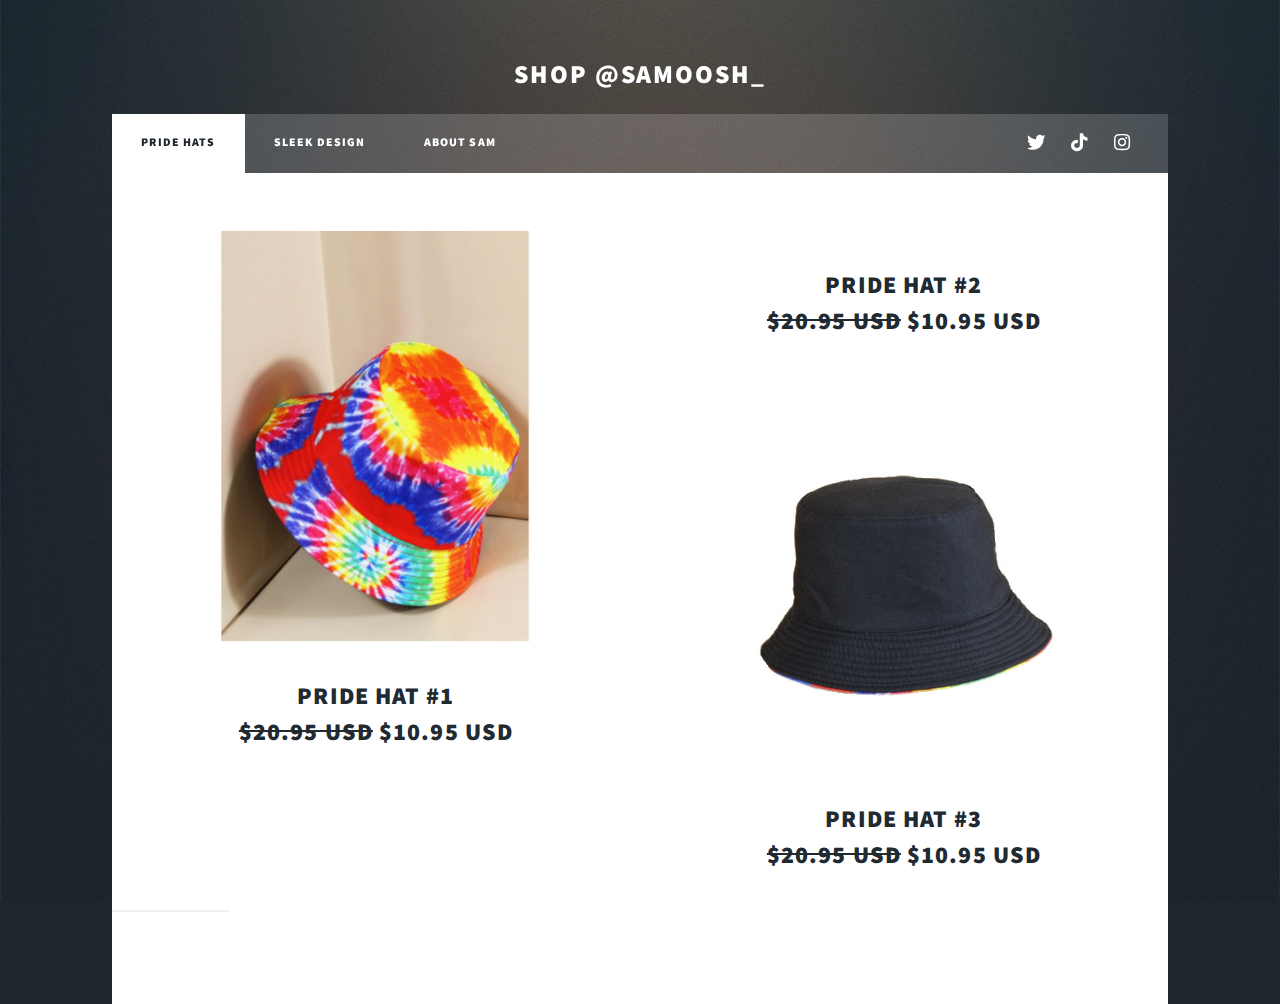
==== index.html @ ac6cae2a "Moved FIles" ====
<!DOCTYPE HTML>
<!--
	Massively by HTML5 UP
	html5up.net | @ajlkn
	Free for personal and commercial use under the CCA 3.0 license (html5up.net/license)
-->
<html>
	<head>
		<title>SHOPSAM</title>
		<meta charset="utf-8" />
		<meta name="viewport" content="width=device-width, initial-scale=1, user-scalable=no" />
		<link rel="stylesheet" href="assets/css/main.css" />
		<noscript><link rel="stylesheet" href="assets/css/noscript.css" /></noscript>
	</head>
	<body class="is-preload">

		<!-- Wrapper -->
			<div id="wrapper" class="fade-in">

				<!-- Intro -->
					<div id="intro">
					
						<h2>SHOP @SAMOOSH_</h2>


					</div>



				<!-- Nav -->
					<nav id="nav">
						<ul class="links">
							<li class="active"><a href="index.html">PRIDE HATS</a></li>
							<li><a href="generic.html">SLEEK DESIGN</a></li>
							<li><a href="elements.html">ABOUT SAM</a></li>
						</ul>
						<ul class="icons">
							<li><a href="https://twitter.com/thedeadfeminist" class="icon brands fa-twitter"><span class="label">Twitter</span></a></li>
							<li><a href="https://www.tiktok.com/@samoosh_" class="icon brands fa-tiktok"><span class="label">Tiktok</span></a></li>
							<li><a href="https://www.instagram.com/samtikk__/" class="icon brands fa-instagram"><span class="label">Instagram</span></a></li>
						</ul>

					</nav>
					
				<!-- Main -->
					<div id="main">

						<!-- Featured Hat -->
							<!--<article class="post featured">
								<header class="major">
									<h2><a href="#">PRIDE HAT #1<br /></a></h2>
									<p>You are a disapointment to your parents! Come and be one with me!</p>
								</header>
								<a href="#" class="image main"><img src="images/Buckethat.png" alt="" /></a>
								<ul class="actions special">
									<li><a href="#" class="button">Buy now faggot!</a></li>
								</ul>
							</article> -->
															<!--<a href="payment.html"><img src="images/32x32.png" style="aligns: center" alt="" /></a>-->

						<!-- Hats -->
							<section class="posts">

								<article>


									<a href="payment.html" class="image fit"><img src="images/GayHat.jpg" alt="" /></a>
									<h4><a href="#"><font size="+2">PRIDE HAT #1</a><font><br><strike>$20.95 USD</strike><font size="+2">  $10.95 USD</font></h4>
									<!--<ul class="actions special">
										<li><a href="#" class="button">Buy now faggot!</a></li>
									</ul>-->
								</article>
								<article>
								<a href="#" class="image fit"><img src="images/Buckethat.png" alt=""/></a>
									<h4><a href="#"><font size="+2">PRIDE HAT #2</a><font> <br><strike>$20.95 USD</strike><font size="+2">  $10.95 USD</font></h4>
									<!--<header>
										<h2><a href="#">PRIDE HAT #2<br /></a></h2>
									</header>
									<a href="#" class="image fit"><img src="images/GayHat.jpg" alt="" /></a>
									<ul class="actions special">
										<li><a href="#" class="button">Buy now faggot!</a></li>
									</ul>-->
								

								</article>
								<article>
								<a href="#" class="image fit"><img src="images/BasicAssBucketHat.jpg" alt="" /></a>
									<h4><a href="#"><font size="+2">PRIDE HAT #3</a><font> <br><strike>$20.95 USD</strike><font size="+2">  $10.95 USD</font></h4>
									<!--<header>
										<h2><a href="#">PRIDE HAT #3<br /></a></h2>
									</header>
									<a href="#" class="image fit"><img src="images/BasicAssBucketHat.jpg" alt="" /></a>
									<ul class="actions special">
										<li><a href="#" class="button">Buy now faggot!</a></li>
									</ul>-->
								</article>
							</section>
					</div>
			</div>

		<!-- Scripts -->
			<script src="assets/js/jquery.min.js"></script>
			<script src="assets/js/jquery.scrollex.min.js"></script>
			<script src="assets/js/jquery.scrolly.min.js"></script>
			<script src="assets/js/browser.min.js"></script>
			<script src="assets/js/breakpoints.min.js"></script>
			<script src="assets/js/util.js"></script>
			<script src="assets/js/main.js"></script>

	</body>
</html>
---- assets/css/main.css ----
@import url(fontawesome-all.min.css);
@import url("https://fonts.googleapis.com/css?family=Merriweather:300,700,300italic,700italic|Source+Sans+Pro:900");

/*
	Massively by HTML5 UP
	html5up.net | @ajlkn
	Free for personal and commercial use under the CCA 3.0 license (html5up.net/license)
*/

html, body, div, span, applet, object,
iframe, h1, h2, h3, h4, h5, h6, p, blockquote,
pre, a, abbr, acronym, address, big, cite,
code, del, dfn, em, img, ins, kbd, q, s, samp,
small, strike, strong, sub, sup, tt, var, b,
u, i, center, dl, dt, dd, ol, ul, li, fieldset,
form, label, legend, table, caption, tbody,
tfoot, thead, tr, th, td, article, aside,
canvas, details, embed, figure, figcaption,
footer, header, hgroup, menu, nav, output, ruby,
section, summary, time, mark, audio, video {
	margin: 0;
	padding: 0;
	border: 0;
	font-size: 100%;
	font: inherit;
	vertical-align: baseline;}

article, aside, details, figcaption, figure,
footer, header, hgroup, menu, nav, section {
	display: block;}

body {
	line-height: 1;
}

ol, ul {
	list-style: none;
}

blockquote, q {
	quotes: none;
}

	blockquote:before, blockquote:after, q:before, q:after {
		content: '';
		content: none;
	}

table {
	border-collapse: collapse;
	border-spacing: 0;
}

body {
	-webkit-text-size-adjust: none;
}

mark {
	background-color: transparent;
	color: inherit;
}

input::-moz-focus-inner {
	border: 0;
	padding: 0;
}

input, select, textarea {
	-moz-appearance: none;
	-webkit-appearance: none;
	-ms-appearance: none;
	appearance: none;
}

/* Basic */

	@-ms-viewport {
		width: device-width;
	}

	body {
		-ms-overflow-style: scrollbar;
	}

	@media screen and (max-width: 480px) {

		html, body {
			min-width: 320px;
		}

	}

	html {
		box-sizing: border-box;
	}

	*, *:before, *:after {
		box-sizing: inherit;
	}

	body {
		background-color: #1e252d;
	}

		body.is-preload *, body.is-preload *:before, body.is-preload *:after {
			-moz-animation: none !important;
			-webkit-animation: none !important;
			-ms-animation: none !important;
			animation: none !important;
			-moz-transition: none !important;
			-webkit-transition: none !important;
			-ms-transition: none !important;
			transition: none !important;
		}

/* Type */

	html {
		font-size: 16pt;
	}

		@media screen and (max-width: 1680px) {

			html {
				font-size: 12pt;
			}

		}

		@media screen and (max-width: 1280px) {

			html {
				font-size: 11pt;
			}

		}

		@media screen and (max-width: 360px) {

			html {
				font-size: 10pt;
			}

		}

	body {
		color: #212931;
	}

	body, input, select, textarea {
		font-family: "Merriweather", Georgia, serif;
		font-weight: 300;
		font-size: 1rem;
		line-height: 2.375;
	}

	a {
		-moz-transition: color 0.2s ease-in-out, background-color 0.2s ease-in-out, border-color 0.2s ease-in-out, box-shadow 0.2s ease-in-out;
		-webkit-transition: color 0.2s ease-in-out, background-color 0.2s ease-in-out, border-color 0.2s ease-in-out, box-shadow 0.2s ease-in-out;
		-ms-transition: color 0.2s ease-in-out, background-color 0.2s ease-in-out, border-color 0.2s ease-in-out, box-shadow 0.2s ease-in-out;
		transition: color 0.2s ease-in-out, background-color 0.2s ease-in-out, border-color 0.2s ease-in-out, box-shadow 0.2s ease-in-out;
		border-bottom: dotted 1px;
		text-decoration: none;
	}

		a:hover {
			border-bottom-color: transparent;
		}

	strong, b {
		font-weight: 600;
	}

	em, i {
		font-style: italic;
	}

	p {
		text-align: justify;
		margin: 0 0 2rem 0;
	}

	h1, h2, h3, h4, h5, h6 {
		font-family: "Source Sans Pro", Helvetica, sans-serif;
		font-weight: 900;
		line-height: 1.5;
		letter-spacing: 0.075em;
		text-transform: uppercase;
		margin: 0 0 1rem 0;
	}

		h1 a, h2 a, h3 a, h4 a, h5 a, h6 a {
			border-bottom: 0;
			color: inherit;
			text-decoration: none;
		}

	h1 {
		font-size: 4rem;
		line-height: 1.1;
		margin: 0 0 2rem 0;
	}

	h2 {
		font-size: 1.75rem;
		line-height: 1.3;
		margin: 0 0 1.5rem 0;
	}

	h3 {
		font-size: 1.25rem;
		margin: 0 0 1.5rem 0;
	}

	h4 {
		font-size: 1rem;
	}

	h5 {
		font-size: 0.9rem;
	}

	h6 {
		font-size: 0.8rem;
	}

	sub {
		font-size: 0.8rem;
		position: relative;
		top: 0.5rem;
	}

	sup {
		font-size: 0.8rem;
		position: relative;
		top: -0.5rem;
	}

	blockquote {
		border-left: solid 4px;
		font-style: italic;
		margin: 0 0 2rem 0;
		padding: 0.5rem 0 0.5rem 2rem;
	}

	code {
		border: solid 2px;
		font-family: "Courier New", monospace;
		font-size: 0.9rem;
		margin: 0 0.25rem;
		padding: 0.25rem 0.65rem;
	}

	pre {
		-webkit-overflow-scrolling: touch;
		font-family: "Courier New", monospace;
		font-size: 0.9rem;
		margin: 0 0 2rem 0;
	}

		pre code {
			display: block;
			line-height: 1.75;
			padding: 1rem 1.5rem;
			overflow-x: auto;
		}

	hr {
		border: 0;
		border-bottom: solid 2px;
		margin: 3rem 0;
	}

		hr.major {
			margin: 5rem 0;
		}

	.align-left {
		text-align: left;
	}

	.align-center {
		text-align: center;
	}

	.align-right {
		text-align: right;
	}

	input, select, textarea {
		color: #212931;
	}

	a {
		color: #212931;
		border-bottom-color: rgba(33, 41, 49, 0.5);
	}

		a:hover {
			border-bottom-color: transparent;
			color: #18bfef !important;
		}

	strong, b {
		color: #212931;
	}

	h1, h2, h3, h4, h5, h6 {
		color: #212931;
	}

	blockquote {
		border-left-color: #eeeeee;
	}

	code {
		background: rgba(220, 220, 220, 0.25);
		border-color: #eeeeee;
	}

	hr {
		border-bottom-color: #eeeeee;
	}

/* Row */

	.row {
		display: flex;
		flex-wrap: wrap;
		box-sizing: border-box;
		align-items: stretch;
	}

		.row > * {
			box-sizing: border-box;
		}

		.row.gtr-uniform > * > :last-child {
			margin-bottom: 0;
		}

		.row.aln-left {
			justify-content: flex-start;
		}

		.row.aln-center {
			justify-content: center;
		}

		.row.aln-right {
			justify-content: flex-end;
		}

		.row.aln-top {
			align-items: flex-start;
		}

		.row.aln-middle {
			align-items: center;
		}

		.row.aln-bottom {
			align-items: flex-end;
		}

		.row > .imp {
			order: -1;
		}

		.row > .col-1 {
			width: 8.33333%;
		}

		.row > .off-1 {
			margin-left: 8.33333%;
		}

		.row > .col-2 {
			width: 16.66667%;
		}

		.row > .off-2 {
			margin-left: 16.66667%;
		}

		.row > .col-3 {
			width: 25%;
		}

		.row > .off-3 {
			margin-left: 25%;
		}

		.row > .col-4 {
			width: 33.33333%;
		}

		.row > .off-4 {
			margin-left: 33.33333%;
		}

		.row > .col-5 {
			width: 41.66667%;
		}

		.row > .off-5 {
			margin-left: 41.66667%;
		}

		.row > .col-6 {
			width: 50%;
		}

		.row > .off-6 {
			margin-left: 50%;
		}

		.row > .col-7 {
			width: 58.33333%;
		}

		.row > .off-7 {
			margin-left: 58.33333%;
		}

		.row > .col-8 {
			width: 66.66667%;
		}

		.row > .off-8 {
			margin-left: 66.66667%;
		}

		.row > .col-9 {
			width: 75%;
		}

		.row > .off-9 {
			margin-left: 75%;
		}

		.row > .col-10 {
			width: 83.33333%;
		}

		.row > .off-10 {
			margin-left: 83.33333%;
		}

		.row > .col-11 {
			width: 91.66667%;
		}

		.row > .off-11 {
			margin-left: 91.66667%;
		}

		.row > .col-12 {
			width: 100%;
		}

		.row > .off-12 {
			margin-left: 100%;
		}

		.row.gtr-0 {
			margin-top: 0;
			margin-left: 0rem;
		}

			.row.gtr-0 > * {
				padding: 0 0 0 0rem;
			}

			.row.gtr-0.gtr-uniform {
				margin-top: 0rem;
			}

				.row.gtr-0.gtr-uniform > * {
					padding-top: 0rem;
				}

		.row.gtr-25 {
			margin-top: 0;
			margin-left: -0.375rem;
		}

			.row.gtr-25 > * {
				padding: 0 0 0 0.375rem;
			}

			.row.gtr-25.gtr-uniform {
				margin-top: -0.375rem;
			}

				.row.gtr-25.gtr-uniform > * {
					padding-top: 0.375rem;
				}

		.row.gtr-50 {
			margin-top: 0;
			margin-left: -0.75rem;
		}

			.row.gtr-50 > * {
				padding: 0 0 0 0.75rem;
			}

			.row.gtr-50.gtr-uniform {
				margin-top: -0.75rem;
			}

				.row.gtr-50.gtr-uniform > * {
					padding-top: 0.75rem;
				}

		.row {
			margin-top: 0;
			margin-left: -1.5rem;
		}

			.row > * {
				padding: 0 0 0 1.5rem;
			}

			.row.gtr-uniform {
				margin-top: -1.5rem;
			}

				.row.gtr-uniform > * {
					padding-top: 1.5rem;
				}

		.row.gtr-150 {
			margin-top: 0;
			margin-left: -2.25rem;
		}

			.row.gtr-150 > * {
				padding: 0 0 0 2.25rem;
			}

			.row.gtr-150.gtr-uniform {
				margin-top: -2.25rem;
			}

				.row.gtr-150.gtr-uniform > * {
					padding-top: 2.25rem;
				}

		.row.gtr-200 {
			margin-top: 0;
			margin-left: -3rem;
		}

			.row.gtr-200 > * {
				padding: 0 0 0 3rem;
			}

			.row.gtr-200.gtr-uniform {
				margin-top: -3rem;
			}

				.row.gtr-200.gtr-uniform > * {
					padding-top: 3rem;
				}

		@media screen and (max-width: 1680px) {

			.row {
				display: flex;
				flex-wrap: wrap;
				box-sizing: border-box;
				align-items: stretch;
			}

				.row > * {
					box-sizing: border-box;
				}

				.row.gtr-uniform > * > :last-child {
					margin-bottom: 0;
				}

				.row.aln-left {
					justify-content: flex-start;
				}

				.row.aln-center {
					justify-content: center;
				}

				.row.aln-right {
					justify-content: flex-end;
				}

				.row.aln-top {
					align-items: flex-start;
				}

				.row.aln-middle {
					align-items: center;
				}

				.row.aln-bottom {
					align-items: flex-end;
				}

				.row > .imp-xlarge {
					order: -1;
				}

				.row > .col-1-xlarge {
					width: 8.33333%;
				}

				.row > .off-1-xlarge {
					margin-left: 8.33333%;
				}

				.row > .col-2-xlarge {
					width: 16.66667%;
				}

				.row > .off-2-xlarge {
					margin-left: 16.66667%;
				}

				.row > .col-3-xlarge {
					width: 25%;
				}

				.row > .off-3-xlarge {
					margin-left: 25%;
				}

				.row > .col-4-xlarge {
					width: 33.33333%;
				}

				.row > .off-4-xlarge {
					margin-left: 33.33333%;
				}

				.row > .col-5-xlarge {
					width: 41.66667%;
				}

				.row > .off-5-xlarge {
					margin-left: 41.66667%;
				}

				.row > .col-6-xlarge {
					width: 50%;
				}

				.row > .off-6-xlarge {
					margin-left: 50%;
				}

				.row > .col-7-xlarge {
					width: 58.33333%;
				}

				.row > .off-7-xlarge {
					margin-left: 58.33333%;
				}

				.row > .col-8-xlarge {
					width: 66.66667%;
				}

				.row > .off-8-xlarge {
					margin-left: 66.66667%;
				}

				.row > .col-9-xlarge {
					width: 75%;
				}

				.row > .off-9-xlarge {
					margin-left: 75%;
				}

				.row > .col-10-xlarge {
					width: 83.33333%;
				}

				.row > .off-10-xlarge {
					margin-left: 83.33333%;
				}

				.row > .col-11-xlarge {
					width: 91.66667%;
				}

				.row > .off-11-xlarge {
					margin-left: 91.66667%;
				}

				.row > .col-12-xlarge {
					width: 100%;
				}

				.row > .off-12-xlarge {
					margin-left: 100%;
				}

				.row.gtr-0 {
					margin-top: 0;
					margin-left: 0rem;
				}

					.row.gtr-0 > * {
						padding: 0 0 0 0rem;
					}

					.row.gtr-0.gtr-uniform {
						margin-top: 0rem;
					}

						.row.gtr-0.gtr-uniform > * {
							padding-top: 0rem;
						}

				.row.gtr-25 {
					margin-top: 0;
					margin-left: -0.375rem;
				}

					.row.gtr-25 > * {
						padding: 0 0 0 0.375rem;
					}

					.row.gtr-25.gtr-uniform {
						margin-top: -0.375rem;
					}

						.row.gtr-25.gtr-uniform > * {
							padding-top: 0.375rem;
						}

				.row.gtr-50 {
					margin-top: 0;
					margin-left: -0.75rem;
				}

					.row.gtr-50 > * {
						padding: 0 0 0 0.75rem;
					}

					.row.gtr-50.gtr-uniform {
						margin-top: -0.75rem;
					}

						.row.gtr-50.gtr-uniform > * {
							padding-top: 0.75rem;
						}

				.row {
					margin-top: 0;
					margin-left: -1.5rem;
				}

					.row > * {
						padding: 0 0 0 1.5rem;
					}

					.row.gtr-uniform {
						margin-top: -1.5rem;
					}

						.row.gtr-uniform > * {
							padding-top: 1.5rem;
						}

				.row.gtr-150 {
					margin-top: 0;
					margin-left: -2.25rem;
				}

					.row.gtr-150 > * {
						padding: 0 0 0 2.25rem;
					}

					.row.gtr-150.gtr-uniform {
						margin-top: -2.25rem;
					}

						.row.gtr-150.gtr-uniform > * {
							padding-top: 2.25rem;
						}

				.row.gtr-200 {
					margin-top: 0;
					margin-left: -3rem;
				}

					.row.gtr-200 > * {
						padding: 0 0 0 3rem;
					}

					.row.gtr-200.gtr-uniform {
						margin-top: -3rem;
					}

						.row.gtr-200.gtr-uniform > * {
							padding-top: 3rem;
						}

		}

		@media screen and (max-width: 1280px) {

			.row {
				display: flex;
				flex-wrap: wrap;
				box-sizing: border-box;
				align-items: stretch;
			}

				.row > * {
					box-sizing: border-box;
				}

				.row.gtr-uniform > * > :last-child {
					margin-bottom: 0;
				}

				.row.aln-left {
					justify-content: flex-start;
				}

				.row.aln-center {
					justify-content: center;
				}

				.row.aln-right {
					justify-content: flex-end;
				}

				.row.aln-top {
					align-items: flex-start;
				}

				.row.aln-middle {
					align-items: center;
				}

				.row.aln-bottom {
					align-items: flex-end;
				}

				.row > .imp-large {
					order: -1;
				}

				.row > .col-1-large {
					width: 8.33333%;
				}

				.row > .off-1-large {
					margin-left: 8.33333%;
				}

				.row > .col-2-large {
					width: 16.66667%;
				}

				.row > .off-2-large {
					margin-left: 16.66667%;
				}

				.row > .col-3-large {
					width: 25%;
				}

				.row > .off-3-large {
					margin-left: 25%;
				}

				.row > .col-4-large {
					width: 33.33333%;
				}

				.row > .off-4-large {
					margin-left: 33.33333%;
				}

				.row > .col-5-large {
					width: 41.66667%;
				}

				.row > .off-5-large {
					margin-left: 41.66667%;
				}

				.row > .col-6-large {
					width: 50%;
				}

				.row > .off-6-large {
					margin-left: 50%;
				}

				.row > .col-7-large {
					width: 58.33333%;
				}

				.row > .off-7-large {
					margin-left: 58.33333%;
				}

				.row > .col-8-large {
					width: 66.66667%;
				}

				.row > .off-8-large {
					margin-left: 66.66667%;
				}

				.row > .col-9-large {
					width: 75%;
				}

				.row > .off-9-large {
					margin-left: 75%;
				}

				.row > .col-10-large {
					width: 83.33333%;
				}

				.row > .off-10-large {
					margin-left: 83.33333%;
				}

				.row > .col-11-large {
					width: 91.66667%;
				}

				.row > .off-11-large {
					margin-left: 91.66667%;
				}

				.row > .col-12-large {
					width: 100%;
				}

				.row > .off-12-large {
					margin-left: 100%;
				}

				.row.gtr-0 {
					margin-top: 0;
					margin-left: 0rem;
				}

					.row.gtr-0 > * {
						padding: 0 0 0 0rem;
					}

					.row.gtr-0.gtr-uniform {
						margin-top: 0rem;
					}

						.row.gtr-0.gtr-uniform > * {
							padding-top: 0rem;
						}

				.row.gtr-25 {
					margin-top: 0;
					margin-left: -0.375rem;
				}

					.row.gtr-25 > * {
						padding: 0 0 0 0.375rem;
					}

					.row.gtr-25.gtr-uniform {
						margin-top: -0.375rem;
					}

						.row.gtr-25.gtr-uniform > * {
							padding-top: 0.375rem;
						}

				.row.gtr-50 {
					margin-top: 0;
					margin-left: -0.75rem;
				}

					.row.gtr-50 > * {
						padding: 0 0 0 0.75rem;
					}

					.row.gtr-50.gtr-uniform {
						margin-top: -0.75rem;
					}

						.row.gtr-50.gtr-uniform > * {
							padding-top: 0.75rem;
						}

				.row {
					margin-top: 0;
					margin-left: -1.5rem;
				}

					.row > * {
						padding: 0 0 0 1.5rem;
					}

					.row.gtr-uniform {
						margin-top: -1.5rem;
					}

						.row.gtr-uniform > * {
							padding-top: 1.5rem;
						}

				.row.gtr-150 {
					margin-top: 0;
					margin-left: -2.25rem;
				}

					.row.gtr-150 > * {
						padding: 0 0 0 2.25rem;
					}

					.row.gtr-150.gtr-uniform {
						margin-top: -2.25rem;
					}

						.row.gtr-150.gtr-uniform > * {
							padding-top: 2.25rem;
						}

				.row.gtr-200 {
					margin-top: 0;
					margin-left: -3rem;
				}

					.row.gtr-200 > * {
						padding: 0 0 0 3rem;
					}

					.row.gtr-200.gtr-uniform {
						margin-top: -3rem;
					}

						.row.gtr-200.gtr-uniform > * {
							padding-top: 3rem;
						}

		}

		@media screen and (max-width: 980px) {

			.row {
				display: flex;
				flex-wrap: wrap;
				box-sizing: border-box;
				align-items: stretch;
			}

				.row > * {
					box-sizing: border-box;
				}

				.row.gtr-uniform > * > :last-child {
					margin-bottom: 0;
				}

				.row.aln-left {
					justify-content: flex-start;
				}

				.row.aln-center {
					justify-content: center;
				}

				.row.aln-right {
					justify-content: flex-end;
				}

				.row.aln-top {
					align-items: flex-start;
				}

				.row.aln-middle {
					align-items: center;
				}

				.row.aln-bottom {
					align-items: flex-end;
				}

				.row > .imp-medium {
					order: -1;
				}

				.row > .col-1-medium {
					width: 8.33333%;
				}

				.row > .off-1-medium {
					margin-left: 8.33333%;
				}

				.row > .col-2-medium {
					width: 16.66667%;
				}

				.row > .off-2-medium {
					margin-left: 16.66667%;
				}

				.row > .col-3-medium {
					width: 25%;
				}

				.row > .off-3-medium {
					margin-left: 25%;
				}

				.row > .col-4-medium {
					width: 33.33333%;
				}

				.row > .off-4-medium {
					margin-left: 33.33333%;
				}

				.row > .col-5-medium {
					width: 41.66667%;
				}

				.row > .off-5-medium {
					margin-left: 41.66667%;
				}

				.row > .col-6-medium {
					width: 50%;
				}

				.row > .off-6-medium {
					margin-left: 50%;
				}

				.row > .col-7-medium {
					width: 58.33333%;
				}

				.row > .off-7-medium {
					margin-left: 58.33333%;
				}

				.row > .col-8-medium {
					width: 66.66667%;
				}

				.row > .off-8-medium {
					margin-left: 66.66667%;
				}

				.row > .col-9-medium {
					width: 75%;
				}

				.row > .off-9-medium {
					margin-left: 75%;
				}

				.row > .col-10-medium {
					width: 83.33333%;
				}

				.row > .off-10-medium {
					margin-left: 83.33333%;
				}

				.row > .col-11-medium {
					width: 91.66667%;
				}

				.row > .off-11-medium {
					margin-left: 91.66667%;
				}

				.row > .col-12-medium {
					width: 100%;
				}

				.row > .off-12-medium {
					margin-left: 100%;
				}

				.row.gtr-0 {
					margin-top: 0;
					margin-left: 0rem;
				}

					.row.gtr-0 > * {
						padding: 0 0 0 0rem;
					}

					.row.gtr-0.gtr-uniform {
						margin-top: 0rem;
					}

						.row.gtr-0.gtr-uniform > * {
							padding-top: 0rem;
						}

				.row.gtr-25 {
					margin-top: 0;
					margin-left: -0.375rem;
				}

					.row.gtr-25 > * {
						padding: 0 0 0 0.375rem;
					}

					.row.gtr-25.gtr-uniform {
						margin-top: -0.375rem;
					}

						.row.gtr-25.gtr-uniform > * {
							padding-top: 0.375rem;
						}

				.row.gtr-50 {
					margin-top: 0;
					margin-left: -0.75rem;
				}

					.row.gtr-50 > * {
						padding: 0 0 0 0.75rem;
					}

					.row.gtr-50.gtr-uniform {
						margin-top: -0.75rem;
					}

						.row.gtr-50.gtr-uniform > * {
							padding-top: 0.75rem;
						}

				.row {
					margin-top: 0;
					margin-left: -1.5rem;
				}

					.row > * {
						padding: 0 0 0 1.5rem;
					}

					.row.gtr-uniform {
						margin-top: -1.5rem;
					}

						.row.gtr-uniform > * {
							padding-top: 1.5rem;
						}

				.row.gtr-150 {
					margin-top: 0;
					margin-left: -2.25rem;
				}

					.row.gtr-150 > * {
						padding: 0 0 0 2.25rem;
					}

					.row.gtr-150.gtr-uniform {
						margin-top: -2.25rem;
					}

						.row.gtr-150.gtr-uniform > * {
							padding-top: 2.25rem;
						}

				.row.gtr-200 {
					margin-top: 0;
					margin-left: -3rem;
				}

					.row.gtr-200 > * {
						padding: 0 0 0 3rem;
					}

					.row.gtr-200.gtr-uniform {
						margin-top: -3rem;
					}

						.row.gtr-200.gtr-uniform > * {
							padding-top: 3rem;
						}

		}

		@media screen and (max-width: 736px) {

			.row {
				display: flex;
				flex-wrap: wrap;
				box-sizing: border-box;
				align-items: stretch;
			}

				.row > * {
					box-sizing: border-box;
				}

				.row.gtr-uniform > * > :last-child {
					margin-bottom: 0;
				}

				.row.aln-left {
					justify-content: flex-start;
				}

				.row.aln-center {
					justify-content: center;
				}

				.row.aln-right {
					justify-content: flex-end;
				}

				.row.aln-top {
					align-items: flex-start;
				}

				.row.aln-middle {
					align-items: center;
				}

				.row.aln-bottom {
					align-items: flex-end;
				}

				.row > .imp-small {
					order: -1;
				}

				.row > .col-1-small {
					width: 8.33333%;
				}

				.row > .off-1-small {
					margin-left: 8.33333%;
				}

				.row > .col-2-small {
					width: 16.66667%;
				}

				.row > .off-2-small {
					margin-left: 16.66667%;
				}

				.row > .col-3-small {
					width: 25%;
				}

				.row > .off-3-small {
					margin-left: 25%;
				}

				.row > .col-4-small {
					width: 33.33333%;
				}

				.row > .off-4-small {
					margin-left: 33.33333%;
				}

				.row > .col-5-small {
					width: 41.66667%;
				}

				.row > .off-5-small {
					margin-left: 41.66667%;
				}

				.row > .col-6-small {
					width: 50%;
				}

				.row > .off-6-small {
					margin-left: 50%;
				}

				.row > .col-7-small {
					width: 58.33333%;
				}

				.row > .off-7-small {
					margin-left: 58.33333%;
				}

				.row > .col-8-small {
					width: 66.66667%;
				}

				.row > .off-8-small {
					margin-left: 66.66667%;
				}

				.row > .col-9-small {
					width: 75%;
				}

				.row > .off-9-small {
					margin-left: 75%;
				}

				.row > .col-10-small {
					width: 83.33333%;
				}

				.row > .off-10-small {
					margin-left: 83.33333%;
				}

				.row > .col-11-small {
					width: 91.66667%;
				}

				.row > .off-11-small {
					margin-left: 91.66667%;
				}

				.row > .col-12-small {
					width: 100%;
				}

				.row > .off-12-small {
					margin-left: 100%;
				}

				.row.gtr-0 {
					margin-top: 0;
					margin-left: 0rem;
				}

					.row.gtr-0 > * {
						padding: 0 0 0 0rem;
					}

					.row.gtr-0.gtr-uniform {
						margin-top: 0rem;
					}

						.row.gtr-0.gtr-uniform > * {
							padding-top: 0rem;
						}

				.row.gtr-25 {
					margin-top: 0;
					margin-left: -0.375rem;
				}

					.row.gtr-25 > * {
						padding: 0 0 0 0.375rem;
					}

					.row.gtr-25.gtr-uniform {
						margin-top: -0.375rem;
					}

						.row.gtr-25.gtr-uniform > * {
							padding-top: 0.375rem;
						}

				.row.gtr-50 {
					margin-top: 0;
					margin-left: -0.75rem;
				}

					.row.gtr-50 > * {
						padding: 0 0 0 0.75rem;
					}

					.row.gtr-50.gtr-uniform {
						margin-top: -0.75rem;
					}

						.row.gtr-50.gtr-uniform > * {
							padding-top: 0.75rem;
						}

				.row {
					margin-top: 0;
					margin-left: -1.5rem;
				}

					.row > * {
						padding: 0 0 0 1.5rem;
					}

					.row.gtr-uniform {
						margin-top: -1.5rem;
					}

						.row.gtr-uniform > * {
							padding-top: 1.5rem;
						}

				.row.gtr-150 {
					margin-top: 0;
					margin-left: -2.25rem;
				}

					.row.gtr-150 > * {
						padding: 0 0 0 2.25rem;
					}

					.row.gtr-150.gtr-uniform {
						margin-top: -2.25rem;
					}

						.row.gtr-150.gtr-uniform > * {
							padding-top: 2.25rem;
						}

				.row.gtr-200 {
					margin-top: 0;
					margin-left: -3rem;
				}

					.row.gtr-200 > * {
						padding: 0 0 0 3rem;
					}

					.row.gtr-200.gtr-uniform {
						margin-top: -3rem;
					}

						.row.gtr-200.gtr-uniform > * {
							padding-top: 3rem;
						}

		}

		@media screen and (max-width: 480px) {

			.row {
				display: flex;
				flex-wrap: wrap;
				box-sizing: border-box;
				align-items: stretch;
			}

				.row > * {
					box-sizing: border-box;
				}

				.row.gtr-uniform > * > :last-child {
					margin-bottom: 0;
				}

				.row.aln-left {
					justify-content: flex-start;
				}

				.row.aln-center {
					justify-content: center;
				}

				.row.aln-right {
					justify-content: flex-end;
				}

				.row.aln-top {
					align-items: flex-start;
				}

				.row.aln-middle {
					align-items: center;
				}

				.row.aln-bottom {
					align-items: flex-end;
				}

				.row > .imp-xsmall {
					order: -1;
				}

				.row > .col-1-xsmall {
					width: 8.33333%;
				}

				.row > .off-1-xsmall {
					margin-left: 8.33333%;
				}

				.row > .col-2-xsmall {
					width: 16.66667%;
				}

				.row > .off-2-xsmall {
					margin-left: 16.66667%;
				}

				.row > .col-3-xsmall {
					width: 25%;
				}

				.row > .off-3-xsmall {
					margin-left: 25%;
				}

				.row > .col-4-xsmall {
					width: 33.33333%;
				}

				.row > .off-4-xsmall {
					margin-left: 33.33333%;
				}

				.row > .col-5-xsmall {
					width: 41.66667%;
				}

				.row > .off-5-xsmall {
					margin-left: 41.66667%;
				}

				.row > .col-6-xsmall {
					width: 50%;
				}

				.row > .off-6-xsmall {
					margin-left: 50%;
				}

				.row > .col-7-xsmall {
					width: 58.33333%;
				}

				.row > .off-7-xsmall {
					margin-left: 58.33333%;
				}

				.row > .col-8-xsmall {
					width: 66.66667%;
				}

				.row > .off-8-xsmall {
					margin-left: 66.66667%;
				}

				.row > .col-9-xsmall {
					width: 75%;
				}

				.row > .off-9-xsmall {
					margin-left: 75%;
				}

				.row > .col-10-xsmall {
					width: 83.33333%;
				}

				.row > .off-10-xsmall {
					margin-left: 83.33333%;
				}

				.row > .col-11-xsmall {
					width: 91.66667%;
				}

				.row > .off-11-xsmall {
					margin-left: 91.66667%;
				}

				.row > .col-12-xsmall {
					width: 100%;
				}

				.row > .off-12-xsmall {
					margin-left: 100%;
				}

				.row.gtr-0 {
					margin-top: 0;
					margin-left: 0rem;
				}

					.row.gtr-0 > * {
						padding: 0 0 0 0rem;
					}

					.row.gtr-0.gtr-uniform {
						margin-top: 0rem;
					}

						.row.gtr-0.gtr-uniform > * {
							padding-top: 0rem;
						}

				.row.gtr-25 {
					margin-top: 0;
					margin-left: -0.375rem;
				}

					.row.gtr-25 > * {
						padding: 0 0 0 0.375rem;
					}

					.row.gtr-25.gtr-uniform {
						margin-top: -0.375rem;
					}

						.row.gtr-25.gtr-uniform > * {
							padding-top: 0.375rem;
						}

				.row.gtr-50 {
					margin-top: 0;
					margin-left: -0.75rem;
				}

					.row.gtr-50 > * {
						padding: 0 0 0 0.75rem;
					}

					.row.gtr-50.gtr-uniform {
						margin-top: -0.75rem;
					}

						.row.gtr-50.gtr-uniform > * {
							padding-top: 0.75rem;
						}

				.row {
					margin-top: 0;
					margin-left: -1.5rem;
				}

					.row > * {
						padding: 0 0 0 1.5rem;
					}

					.row.gtr-uniform {
						margin-top: -1.5rem;
					}

						.row.gtr-uniform > * {
							padding-top: 1.5rem;
						}

				.row.gtr-150 {
					margin-top: 0;
					margin-left: -2.25rem;
				}

					.row.gtr-150 > * {
						padding: 0 0 0 2.25rem;
					}

					.row.gtr-150.gtr-uniform {
						margin-top: -2.25rem;
					}

						.row.gtr-150.gtr-uniform > * {
							padding-top: 2.25rem;
						}

				.row.gtr-200 {
					margin-top: 0;
					margin-left: -3rem;
				}

					.row.gtr-200 > * {
						padding: 0 0 0 3rem;
					}

					.row.gtr-200.gtr-uniform {
						margin-top: -3rem;
					}

						.row.gtr-200.gtr-uniform > * {
							padding-top: 3rem;
						}

		}

		@media screen and (max-width: 360px) {

			.row {
				display: flex;
				flex-wrap: wrap;
				box-sizing: border-box;
				align-items: stretch;
			}

				.row > * {
					box-sizing: border-box;
				}

				.row.gtr-uniform > * > :last-child {
					margin-bottom: 0;
				}

				.row.aln-left {
					justify-content: flex-start;
				}

				.row.aln-center {
					justify-content: center;
				}

				.row.aln-right {
					justify-content: flex-end;
				}

				.row.aln-top {
					align-items: flex-start;
				}

				.row.aln-middle {
					align-items: center;
				}

				.row.aln-bottom {
					align-items: flex-end;
				}

				.row > .imp-xxsmall {
					order: -1;
				}

				.row > .col-1-xxsmall {
					width: 8.33333%;
				}

				.row > .off-1-xxsmall {
					margin-left: 8.33333%;
				}

				.row > .col-2-xxsmall {
					width: 16.66667%;
				}

				.row > .off-2-xxsmall {
					margin-left: 16.66667%;
				}

				.row > .col-3-xxsmall {
					width: 25%;
				}

				.row > .off-3-xxsmall {
					margin-left: 25%;
				}

				.row > .col-4-xxsmall {
					width: 33.33333%;
				}

				.row > .off-4-xxsmall {
					margin-left: 33.33333%;
				}

				.row > .col-5-xxsmall {
					width: 41.66667%;
				}

				.row > .off-5-xxsmall {
					margin-left: 41.66667%;
				}

				.row > .col-6-xxsmall {
					width: 50%;
				}

				.row > .off-6-xxsmall {
					margin-left: 50%;
				}

				.row > .col-7-xxsmall {
					width: 58.33333%;
				}

				.row > .off-7-xxsmall {
					margin-left: 58.33333%;
				}

				.row > .col-8-xxsmall {
					width: 66.66667%;
				}

				.row > .off-8-xxsmall {
					margin-left: 66.66667%;
				}

				.row > .col-9-xxsmall {
					width: 75%;
				}

				.row > .off-9-xxsmall {
					margin-left: 75%;
				}

				.row > .col-10-xxsmall {
					width: 83.33333%;
				}

				.row > .off-10-xxsmall {
					margin-left: 83.33333%;
				}

				.row > .col-11-xxsmall {
					width: 91.66667%;
				}

				.row > .off-11-xxsmall {
					margin-left: 91.66667%;
				}

				.row > .col-12-xxsmall {
					width: 100%;
				}

				.row > .off-12-xxsmall {
					margin-left: 100%;
				}

				.row.gtr-0 {
					margin-top: 0;
					margin-left: 0rem;
				}

					.row.gtr-0 > * {
						padding: 0 0 0 0rem;
					}

					.row.gtr-0.gtr-uniform {
						margin-top: 0rem;
					}

						.row.gtr-0.gtr-uniform > * {
							padding-top: 0rem;
						}

				.row.gtr-25 {
					margin-top: 0;
					margin-left: -0.375rem;
				}

					.row.gtr-25 > * {
						padding: 0 0 0 0.375rem;
					}

					.row.gtr-25.gtr-uniform {
						margin-top: -0.375rem;
					}

						.row.gtr-25.gtr-uniform > * {
							padding-top: 0.375rem;
						}

				.row.gtr-50 {
					margin-top: 0;
					margin-left: -0.75rem;
				}

					.row.gtr-50 > * {
						padding: 0 0 0 0.75rem;
					}

					.row.gtr-50.gtr-uniform {
						margin-top: -0.75rem;
					}

						.row.gtr-50.gtr-uniform > * {
							padding-top: 0.75rem;
						}

				.row {
					margin-top: 0;
					margin-left: -1.5rem;
				}

					.row > * {
						padding: 0 0 0 1.5rem;
					}

					.row.gtr-uniform {
						margin-top: -1.5rem;
					}

						.row.gtr-uniform > * {
							padding-top: 1.5rem;
						}

				.row.gtr-150 {
					margin-top: 0;
					margin-left: -2.25rem;
				}

					.row.gtr-150 > * {
						padding: 0 0 0 2.25rem;
					}

					.row.gtr-150.gtr-uniform {
						margin-top: -2.25rem;
					}

						.row.gtr-150.gtr-uniform > * {
							padding-top: 2.25rem;
						}

				.row.gtr-200 {
					margin-top: 0;
					margin-left: -3rem;
				}

					.row.gtr-200 > * {
						padding: 0 0 0 3rem;
					}

					.row.gtr-200.gtr-uniform {
						margin-top: -3rem;
					}

						.row.gtr-200.gtr-uniform > * {
							padding-top: 3rem;
						}

		}

/* Box */

	.box {
		border: solid 2px;
		margin-bottom: 2rem;
		padding: 1.5rem;
	}

		.box > :last-child,
		.box > :last-child > :last-child,
		.box > :last-child > :last-child > :last-child {
			margin-bottom: 0;
		}

		.box.alt {
			border: 0;
			border-radius: 0;
			padding: 0;
		}

	.box {
		border-color: #eeeeee;
	}

/* Button */

	input[type="submit"],
	input[type="reset"],
	input[type="button"],
	button,
	.button {
		-moz-appearance: none;
		-webkit-appearance: none;
		-ms-appearance: none;
		appearance: none;
		-moz-transition: background-color 0.2s ease-in-out, box-shadow 0.2s ease-in-out, color 0.2s ease-in-out;
		-webkit-transition: background-color 0.2s ease-in-out, box-shadow 0.2s ease-in-out, color 0.2s ease-in-out;
		-ms-transition: background-color 0.2s ease-in-out, box-shadow 0.2s ease-in-out, color 0.2s ease-in-out;
		transition: background-color 0.2s ease-in-out, box-shadow 0.2s ease-in-out, color 0.2s ease-in-out;
		border: 0;
		border-radius: 0;
		cursor: pointer;
		display: inline-block;
		font-family: "Source Sans Pro", Helvetica, sans-serif;
		font-size: 0.8rem;
		font-weight: 900;
		letter-spacing: 0.075em;
		height: 3rem;
		line-height: 3rem;
		padding: 0 2rem;
		text-align: center;
		text-decoration: none;
		text-transform: uppercase;
		white-space: nowrap;
	}

		input[type="submit"].icon:before,
		input[type="reset"].icon:before,
		input[type="button"].icon:before,
		button.icon:before,
		.button.icon:before {
			margin-right: 0.5rem;
		}

		input[type="submit"].icon.solo,
		input[type="reset"].icon.solo,
		input[type="button"].icon.solo,
		button.icon.solo,
		.button.icon.solo {
			position: relative;
			width: 4rem;
			height: 4rem;
			line-height: 4rem;
			border-radius: 4rem;
			text-indent: 4rem;
			overflow: hidden;
			padding: 0;
			white-space: nowrap;
		}

			input[type="submit"].icon.solo:before,
			input[type="reset"].icon.solo:before,
			input[type="button"].icon.solo:before,
			button.icon.solo:before,
			.button.icon.solo:before {
				position: absolute;
				display: block;
				top: 0;
				left: 0;
				width: inherit;
				height: inherit;
				line-height: inherit;
				font-size: 1.25rem;
				margin-right: 0;
				text-align: center;
				text-indent: 0;
			}

		input[type="submit"].fit,
		input[type="reset"].fit,
		input[type="button"].fit,
		button.fit,
		.button.fit {
			width: 100%;
		}

		input[type="submit"].small,
		input[type="reset"].small,
		input[type="button"].small,
		button.small,
		.button.small {
			font-size: 0.7rem;
			height: 2.5rem;
			line-height: 2.5rem;
			padding: 0 1.5rem;
		}

		input[type="submit"].large,
		input[type="reset"].large,
		input[type="button"].large,
		button.large,
		.button.large {
			font-size: 0.9rem;
			height: 3.5rem;
			line-height: 3.5rem;
			padding: 0 2.75rem;
		}

		@media screen and (max-width: 980px) {

			input[type="submit"],
			input[type="reset"],
			input[type="button"],
			button,
			.button {
				font-size: 0.9rem;
				height: 3.25rem;
				line-height: 3.25rem;
			}

				input[type="submit"].large,
				input[type="reset"].large,
				input[type="button"].large,
				button.large,
				.button.large {
					font-size: 1rem;
					height: 3.75rem;
					line-height: 3.75rem;
				}

		}

		input[type="submit"].disabled, input[type="submit"]:disabled,
		input[type="reset"].disabled,
		input[type="reset"]:disabled,
		input[type="button"].disabled,
		input[type="button"]:disabled,
		button.disabled,
		button:disabled,
		.button.disabled,
		.button:disabled {
			pointer-events: none;
			opacity: 0.25;
		}

	input[type="submit"],
	input[type="reset"],
	input[type="button"],
	button,
	.button {
		background-color: transparent;
		box-shadow: inset 0 0 0 2px #212931;
		color: #212931 !important;
	}

		input[type="submit"]:hover,
		input[type="reset"]:hover,
		input[type="button"]:hover,
		button:hover,
		.button:hover {
			box-shadow: inset 0 0 0 2px #18bfef;
			color: #18bfef !important;
		}

		input[type="submit"].primary,
		input[type="reset"].primary,
		input[type="button"].primary,
		button.primary,
		.button.primary {
			background-color: #212931;
			box-shadow: none;
			color: #ffffff !important;
		}

			input[type="submit"].primary:hover,
			input[type="reset"].primary:hover,
			input[type="button"].primary:hover,
			button.primary:hover,
			.button.primary:hover {
				background-color: #18bfef;
			}

/* Form */

	form {
		margin: 0 0 2rem 0;
	}

		form > :last-child {
			margin-bottom: 0;
		}

		form > .fields {
			display: -moz-flex;
			display: -webkit-flex;
			display: -ms-flex;
			display: flex;
			-moz-flex-wrap: wrap;
			-webkit-flex-wrap: wrap;
			-ms-flex-wrap: wrap;
			flex-wrap: wrap;
			width: calc(100% + 3rem);
			margin: -1.5rem 0 2rem -1.5rem;
		}

			form > .fields > .field {
				-moz-flex-grow: 0;
				-webkit-flex-grow: 0;
				-ms-flex-grow: 0;
				flex-grow: 0;
				-moz-flex-shrink: 0;
				-webkit-flex-shrink: 0;
				-ms-flex-shrink: 0;
				flex-shrink: 0;
				padding: 1.5rem 0 0 1.5rem;
				width: calc(100% - 1.5rem);
			}

				form > .fields > .field.half {
					width: calc(50% - 0.75rem);
				}

				form > .fields > .field.third {
					width: calc(100%/3 - 0.5rem);
				}

				form > .fields > .field.quarter {
					width: calc(25% - 0.375rem);
				}

		@media screen and (max-width: 480px) {

			form > .fields {
				width: calc(100% + 3rem);
				margin: -1.5rem 0 2rem -1.5rem;
			}

				form > .fields > .field {
					padding: 1.5rem 0 0 1.5rem;
					width: calc(100% - 1.5rem);
				}

					form > .fields > .field.half {
						width: calc(100% - 1.5rem);
					}

					form > .fields > .field.third {
						width: calc(100% - 1.5rem);
					}

					form > .fields > .field.quarter {
						width: calc(100% - 1.5rem);
					}

		}

	label {
		display: block;
		font-family: "Source Sans Pro", Helvetica, sans-serif;
		font-weight: 900;
		line-height: 1.5;
		letter-spacing: 0.075em;
		font-size: 0.8rem;
		text-transform: uppercase;
		margin: 0 0 0.75rem 0;
	}

		@media screen and (max-width: 980px) {

			label {
				font-size: 0.9rem;
			}

		}

	input[type="text"],
	input[type="password"],
	input[type="email"],
	select,
	textarea {
		-moz-appearance: none;
		-webkit-appearance: none;
		-ms-appearance: none;
		appearance: none;
		background: transparent;
		border-radius: 0;
		border: solid 2px;
		color: inherit;
		display: block;
		outline: 0;
		padding: 0 1rem;
		text-decoration: none;
		width: 100%;
	}

		input[type="text"]:invalid,
		input[type="password"]:invalid,
		input[type="email"]:invalid,
		select:invalid,
		textarea:invalid {
			box-shadow: none;
		}

	select {
		background-size: 1.25rem;
		background-repeat: no-repeat;
		background-position: calc(100% - 1rem) center;
		height: 3rem;
		padding-right: 3rem;
		text-overflow: ellipsis;
	}

		select:focus::-ms-value {
			background-color: transparent;
		}

		select::-ms-expand {
			display: none;
		}

	input[type="text"],
	input[type="password"],
	input[type="email"],
	select {
		height: 3rem;
	}

	textarea {
		padding: 0.75rem 1rem;
	}

	input[type="checkbox"],
	input[type="radio"] {
		-moz-appearance: none;
		-webkit-appearance: none;
		-ms-appearance: none;
		appearance: none;
		display: block;
		float: left;
		margin-right: -2rem;
		opacity: 0;
		width: 1rem;
		z-index: -1;
	}

		input[type="checkbox"] + label,
		input[type="radio"] + label {
			text-decoration: none;
			cursor: pointer;
			display: inline-block;
			font-size: 1rem;
			letter-spacing: 0;
			font-family: "Merriweather", Georgia, serif;
			text-transform: none;
			font-weight: 300;
			padding-left: 2.8rem;
			padding-right: 1rem;
			position: relative;
		}

			input[type="checkbox"] + label:before,
			input[type="radio"] + label:before {
				-moz-osx-font-smoothing: grayscale;
				-webkit-font-smoothing: antialiased;
				display: inline-block;
				font-style: normal;
				font-variant: normal;
				text-rendering: auto;
				line-height: 1;
				text-transform: none !important;
				font-family: 'Font Awesome 5 Free';
				font-weight: 900;
			}

			input[type="checkbox"] + label:before,
			input[type="radio"] + label:before {
				border-radius: 0;
				border: solid 2px;
				content: '';
				display: inline-block;
				font-size: 0.8rem;
				height: 1.8rem;
				left: 0;
				line-height: 1.65rem;
				position: absolute;
				text-align: center;
				top: -0.125rem;
				width: 1.8rem;
			}

		input[type="checkbox"]:checked + label:before,
		input[type="radio"]:checked + label:before {
			content: '\f00c';
		}

	input[type="checkbox"] + label:before {
		border-radius: 0;
	}

	input[type="radio"] + label:before {
		border-radius: 100%;
	}

	::-webkit-input-placeholder {
		opacity: 1.0;
	}

	:-moz-placeholder {
		opacity: 1.0;
	}

	::-moz-placeholder {
		opacity: 1.0;
	}

	:-ms-input-placeholder {
		opacity: 1.0;
	}

	label {
		color: #212931;
	}

	input[type="text"],
	input[type="password"],
	input[type="email"],
	select,
	textarea {
		border-color: #eeeeee;
	}

		input[type="text"]:focus,
		input[type="password"]:focus,
		input[type="email"]:focus,
		select:focus,
		textarea:focus {
			border-color: #18bfef;
		}

	select {
		background-image: url("data:image/svg+xml;charset=utf8,%3Csvg xmlns='http://www.w3.org/2000/svg' width='40' height='40' preserveAspectRatio='none' viewBox='0 0 40 40'%3E%3Cpath d='M9.4,12.3l10.4,10.4l10.4-10.4c0.2-0.2,0.5-0.4,0.9-0.4c0.3,0,0.6,0.1,0.9,0.4l3.3,3.3c0.2,0.2,0.4,0.5,0.4,0.9 c0,0.4-0.1,0.6-0.4,0.9L20.7,31.9c-0.2,0.2-0.5,0.4-0.9,0.4c-0.3,0-0.6-0.1-0.9-0.4L4.3,17.3c-0.2-0.2-0.4-0.5-0.4-0.9 c0-0.4,0.1-0.6,0.4-0.9l3.3-3.3c0.2-0.2,0.5-0.4,0.9-0.4S9.1,12.1,9.4,12.3z' fill='%23eeeeee' /%3E%3C/svg%3E");
	}

		select option {
			background-color: #ffffff;
			color: #212931;
		}

	.select-wrapper:before {
		color: #eeeeee;
	}

	input[type="checkbox"] + label,
	input[type="radio"] + label {
		color: #212931;
	}

		input[type="checkbox"] + label:before,
		input[type="radio"] + label:before {
			border-color: #eeeeee;
		}

	input[type="checkbox"]:checked + label:before,
	input[type="radio"]:checked + label:before {
		background-color: #212931;
		border-color: #212931;
		color: #ffffff;
	}

	input[type="checkbox"]:focus + label:before,
	input[type="radio"]:focus + label:before {
		border-color: #18bfef;
	}

	::-webkit-input-placeholder {
		color: #909498 !important;
	}

	:-moz-placeholder {
		color: #909498 !important;
	}

	::-moz-placeholder {
		color: #909498 !important;
	}

	:-ms-input-placeholder {
		color: #909498 !important;
	}

	.formerize-placeholder {
		color: #909498 !important;
	}

/* Icon */

	.icon {
		text-decoration: none;
		border-bottom: none;
		position: relative;
	}

		.icon:before {
			-moz-osx-font-smoothing: grayscale;
			-webkit-font-smoothing: antialiased;
			display: inline-block;
			font-style: normal;
			font-variant: normal;
			text-rendering: auto;
			line-height: 1;
			text-transform: none !important;
			font-family: 'Font Awesome 5 Free';
			font-weight: 400;
		}

		.icon > .label {
			display: none;
		}

		.icon:before {
			line-height: inherit;
		}

		.icon.solid:before {
			font-weight: 900;
		}

		.icon.brands:before {
			font-family: 'Font Awesome 5 Brands';
		}

/* Image */

	.image {
		border: 0;
		display: inline-block;
		position: relative;
	}

		.image img {
			display: block;
		}

		.image.left, .image.right {
			max-width: 40%;
		}

			.image.left img, .image.right img {
				width: 100%;
			}

		.image.left {
			float: left;
			margin: 0 2rem 2rem 0;
			top: 0.75rem;
		}

		.image.right {
			float: right;
			margin: 0 0 2rem 2rem;
			top: 0.75rem;
		}

		.image.fit {
			display: block;
			margin: 2.5rem 0;
			width: 100%;
		}

			.image.fit:first-child {
				margin-top: 0;
			}

			.image.fit img {
				width: 100%;
			}

		.image.main {
			display: block;
			margin: 4rem 0;
			width: 100%;
		}

			.image.main:first-child {
				margin-top: 0;
			}

			.image.main img {
				width: 100%;
			}

		@media screen and (max-width: 736px) {

			.image.fit {
				margin: 2rem 0;
			}

			.image.main {
				margin: 2rem 0;
			}

		}

	a.image {
		overflow: hidden;
	}

		a.image img {
			-moz-transition: -moz-transform 0.2s ease-out;
			-webkit-transition: -webkit-transform 0.2s ease-out;
			-ms-transition: -ms-transform 0.2s ease-out;
			transition: transform 0.2s ease-out;
		}

		a.image:hover img {
			-moz-transform: scale(1.05);
			-webkit-transform: scale(1.05);
			-ms-transform: scale(1.05);
			transform: scale(1.05);
		}

/* Actions */

	ul.actions {
		display: -moz-flex;
		display: -webkit-flex;
		display: -ms-flex;
		display: flex;
		cursor: default;
		list-style: none;
		margin-left: -1rem;
		padding-left: 0;
	}

		ul.actions li {
			padding: 0 0 0 1rem;
			vertical-align: middle;
		}

		ul.actions.special {
			-moz-justify-content: center;
			-webkit-justify-content: center;
			-ms-justify-content: center;
			justify-content: center;
			width: 100%;
			margin-left: 0;
		}

			ul.actions.special li:first-child {
				padding-left: 0;
			}

		ul.actions.stacked {
			-moz-flex-direction: column;
			-webkit-flex-direction: column;
			-ms-flex-direction: column;
			flex-direction: column;
			margin-left: 0;
		}

			ul.actions.stacked li {
				padding: 1.3rem 0 0 0;
			}

				ul.actions.stacked li:first-child {
					padding-top: 0;
				}

		ul.actions.fit {
			width: calc(100% + 1rem);
		}

			ul.actions.fit li {
				-moz-flex-grow: 1;
				-webkit-flex-grow: 1;
				-ms-flex-grow: 1;
				flex-grow: 1;
				-moz-flex-shrink: 1;
				-webkit-flex-shrink: 1;
				-ms-flex-shrink: 1;
				flex-shrink: 1;
				width: 100%;
			}

				ul.actions.fit li > * {
					width: 100%;
				}

			ul.actions.fit.stacked {
				width: 100%;
			}

		@media screen and (max-width: 480px) {

			ul.actions:not(.fixed) {
				-moz-flex-direction: column;
				-webkit-flex-direction: column;
				-ms-flex-direction: column;
				flex-direction: column;
				margin-left: 0;
				width: 100% !important;
			}

				ul.actions:not(.fixed) li {
					-moz-flex-grow: 1;
					-webkit-flex-grow: 1;
					-ms-flex-grow: 1;
					flex-grow: 1;
					-moz-flex-shrink: 1;
					-webkit-flex-shrink: 1;
					-ms-flex-shrink: 1;
					flex-shrink: 1;
					padding: 1rem 0 0 0;
					text-align: center;
					width: 100%;
				}

					ul.actions:not(.fixed) li > * {
						width: 100%;
					}

					ul.actions:not(.fixed) li:first-child {
						padding-top: 0;
					}

					ul.actions:not(.fixed) li input[type="submit"],
					ul.actions:not(.fixed) li input[type="reset"],
					ul.actions:not(.fixed) li input[type="button"],
					ul.actions:not(.fixed) li button,
					ul.actions:not(.fixed) li .button {
						width: 100%;
					}

						ul.actions:not(.fixed) li input[type="submit"].icon:before,
						ul.actions:not(.fixed) li input[type="reset"].icon:before,
						ul.actions:not(.fixed) li input[type="button"].icon:before,
						ul.actions:not(.fixed) li button.icon:before,
						ul.actions:not(.fixed) li .button.icon:before {
							margin-left: -0.5rem;
						}

		}

/* Icons */

	ul.icons {
		cursor: default;
		list-style: none;
		padding-left: 0;
	}

		ul.icons li {
			display: inline-block;
			padding: 0 0.5rem 0 0;
			vertical-align: middle;
		}

			ul.icons li:last-child {
				padding-right: 0;
			}

			ul.icons li .icon:before {
				width: 2.25rem;
				height: 2.25rem;
				line-height: 2.25rem;
				display: inline-block;
				text-align: center;
				border-radius: 100%;
				font-size: 1.25rem;
			}

		ul.icons.alt li .icon:before {
			-moz-transition: color 0.2s ease-in-out, background-color 0.2s ease-in-out, border-color 0.2s ease-in-out, box-shadow 0.2s ease-in-out;
			-webkit-transition: color 0.2s ease-in-out, background-color 0.2s ease-in-out, border-color 0.2s ease-in-out, box-shadow 0.2s ease-in-out;
			-ms-transition: color 0.2s ease-in-out, background-color 0.2s ease-in-out, border-color 0.2s ease-in-out, box-shadow 0.2s ease-in-out;
			transition: color 0.2s ease-in-out, background-color 0.2s ease-in-out, border-color 0.2s ease-in-out, box-shadow 0.2s ease-in-out;
			font-size: 1rem;
		}

/* List */

	ol {
		list-style: decimal;
		margin: 0 0 2rem 0;
		padding-left: 1.25rem;
	}

		ol li {
			padding-left: 0.25rem;
		}

	ul {
		list-style: disc;
		margin: 0 0 2rem 0;
		padding-left: 1rem;
	}

		ul li {
			padding-left: 0.5rem;
		}

		ul.divided {
			list-style: none;
			padding-left: 0;
		}

			ul.divided li {
				border-top: solid 1px;
				padding: 0.5rem 0;
			}

				ul.divided li:first-child {
					border-top: 0;
					padding-top: 0;
				}

	dl {
		margin: 0 0 2rem 0;
	}

		dl dt {
			display: block;
			font-weight: 600;
			margin: 0 0 1rem 0;
		}

		dl dd {
			margin-left: 2rem;
		}

	ul.divided li {
		border-top-color: #eeeeee;
	}

	ul.icons li a.icon:hover:before {
		color: #18bfef;
	}

	ul.icons.alt li .icon:before {
		box-shadow: inset 0 0 0 2px #eeeeee;
	}

	ul.icons.alt li a.icon:hover:before {
		box-shadow: inset 0 0 0 2px #18bfef;
	}

/* Section/Article */

	section.special, article.special {
		text-align: center;
	}

	header {
		cursor: default;
	}

		header > .date {
			display: block;
			font-size: 0.8rem;
			height: 1;
			margin: 0 0 1rem 0;
			position: relative;
		}

		header > p {
			font-style: italic;
		}

		header > h1 + p {
			font-size: 1.1rem;
			margin-top: -0.5rem;
			line-height: 2;
		}

		header > h2 + p {
			font-size: 1rem;
			margin-top: -0.75rem;
		}

		header > h3 + p {
			font-size: 0.9rem;
			margin-top: -0.75rem;
		}

		header > h4 + p {
			font-size: 0.8rem;
			margin-top: -0.75rem;
		}

		header.major {
			margin: 0 0 4rem 0;
			text-align: center;
		}

			header.major > :last-child {
				margin-bottom: 0;
			}

			header.major > p {
				margin-top: 0;
				text-align: center;
			}

			header.major > .date {
				font-size: 1rem;
				margin: 0 0 4rem 0;
			}

				header.major > .date:before, header.major > .date:after {
					content: '';
					display: block;
					position: absolute;
					top: 20%;
					width: calc(50% - 6rem);
					border-top: solid 2px;
				}

				header.major > .date:before {
					left: 0;
				}

				header.major > .date:after {
					right: 0;
				}

		@media screen and (max-width: 980px) {

			header br {
				display: none;
			}

		}

		@media screen and (max-width: 736px) {

			header.major {
				margin: 0 0 2rem 0;
			}

		}

	header.major .date:before, header.major .date:after {
		border-top-color: #eeeeee;
	}

/* Table */

	.table-wrapper {
		-webkit-overflow-scrolling: touch;
		overflow-x: auto;
	}

	table {
		margin: 0 0 2rem 0;
		width: 100%;
	}

		table tbody tr {
			border: solid 1px;
			border-left: 0;
			border-right: 0;
		}

		table td {
			padding: 0.75rem 0.75rem;
		}

		table th {
			font-family: "Source Sans Pro", Helvetica, sans-serif;
			font-size: 0.8rem;
			font-weight: 900;
			letter-spacing: 0.075em;
			line-height: 1.5;
			padding: 0 0.75rem 0.75rem 0.75rem;
			text-align: left;
			text-transform: uppercase;
		}

			@media screen and (max-width: 980px) {

				table th {
					font-size: 0.9rem;
				}

			}

		table thead {
			border-bottom: solid 2px;
		}

		table tfoot {
			border-top: solid 2px;
		}

		table.alt {
			border-collapse: separate;
		}

			table.alt tbody tr td {
				border: solid 1px;
				border-left-width: 0;
				border-top-width: 0;
			}

				table.alt tbody tr td:first-child {
					border-left-width: 1px;
				}

			table.alt tbody tr:first-child td {
				border-top-width: 1px;
			}

			table.alt thead {
				border-bottom: 0;
			}

			table.alt tfoot {
				border-top: 0;
			}

	table tbody tr {
		border-color: #eeeeee;
	}

		table tbody tr:nth-child(2n + 1) {
			background-color: rgba(220, 220, 220, 0.25);
		}

	table th {
		color: #212931;
	}

	table thead {
		border-bottom-color: #eeeeee;
	}

	table tfoot {
		border-top-color: #eeeeee;
	}

	table.alt tbody tr td {
		border-color: #eeeeee;
	}

/* Pagination */

	.pagination {
		display: -moz-inline-flex;
		display: -webkit-inline-flex;
		display: -ms-inline-flex;
		display: inline-flex;
		-moz-user-select: none;
		-webkit-user-select: none;
		-ms-user-select: none;
		user-select: none;
		cursor: default;
		list-style: none;
		margin: 0 0 2rem 2px;
		padding: 0;
	}

		.pagination a, .pagination span {
			-moz-transition: background-color 0.2s ease-in-out, border-color 0.2s ease-in-out, box-shadow 0.2s ease-in-out, color 0.2s ease-in-out;
			-webkit-transition: background-color 0.2s ease-in-out, border-color 0.2s ease-in-out, box-shadow 0.2s ease-in-out, color 0.2s ease-in-out;
			-ms-transition: background-color 0.2s ease-in-out, border-color 0.2s ease-in-out, box-shadow 0.2s ease-in-out, color 0.2s ease-in-out;
			transition: background-color 0.2s ease-in-out, border-color 0.2s ease-in-out, box-shadow 0.2s ease-in-out, color 0.2s ease-in-out;
			border: solid 2px;
			display: inline-block;
			font-family: "Source Sans Pro", Helvetica, sans-serif;
			font-size: 0.8rem;
			font-weight: 900;
			height: 3rem;
			letter-spacing: 0.075em;
			line-height: calc(3rem - 4px);
			margin-left: -2px;
			min-width: 3rem;
			position: relative;
			text-align: center;
			text-decoration: none;
			text-transform: uppercase;
		}

		.pagination .next, .pagination .previous {
			text-decoration: none;
			padding: 0 1.75rem;
		}

			.pagination .next:before, .pagination .previous:before {
				-moz-osx-font-smoothing: grayscale;
				-webkit-font-smoothing: antialiased;
				display: inline-block;
				font-style: normal;
				font-variant: normal;
				text-rendering: auto;
				line-height: 1;
				text-transform: none !important;
				font-family: 'Font Awesome 5 Free';
				font-weight: 900;
			}

			.pagination .next:before, .pagination .previous:before {
				display: inline-block;
				color: inherit !important;
				line-height: inherit;
			}

		.pagination .previous:before {
			content: '\f104';
			margin-right: 0.9375em;
		}

		.pagination .next:before {
			content: '\f105';
			float: right;
			margin-left: 0.9375em;
		}

		@media screen and (max-width: 980px) {

			.pagination a, .pagination span {
				font-size: 0.9rem;
			}

		}

		@media screen and (max-width: 480px) {

			.pagination .page, .pagination .extra {
				display: none;
			}

		}

	.pagination a, .pagination span {
		border-color: #eeeeee;
	}

	.pagination a {
		color: #212931 !important;
	}

		.pagination a:hover {
			color: #18bfef !important;
			border-color: #18bfef;
			z-index: 1;
		}

			.pagination a:hover + a,
			.pagination a:hover + span {
				border-left-color: #18bfef;
			}

		.pagination a.active {
			background-color: #eeeeee;
		}

	.pagination span {
		color: #eeeeee;
	}

/* Wrapper */

	#wrapper {
		-moz-transition: opacity 0.5s ease;
		-webkit-transition: opacity 0.5s ease;
		-ms-transition: opacity 0.5s ease;
		transition: opacity 0.5s ease;
		position: relative;
		z-index: 1;
		overflow: hidden;
	}

		#wrapper > .bg {
			position: absolute;
			top: 0;
			left: 0;
			width: 100%;
			height: 100%;
			background-color: #212931;
			background-image: url("../../images/overlay.png"), linear-gradient(0deg, rgba(0, 0, 0, 0.1), rgba(0, 0, 0, 0.1)), url("../../images/bg.jpg");
			background-size: auto,								auto,														100% auto;
			background-position: center,								center,														top center;
			background-repeat: repeat,								no-repeat,													no-repeat;
			background-attachment: scroll,								scroll,														scroll;
			z-index: -1;
		}

			#wrapper > .bg.fixed {
				position: fixed;
				width: 100vw;
				height: 100vh;
			}

		#wrapper.fade-in:before {
			pointer-events: none;
			-moz-transition: opacity 1s ease-in-out;
			-webkit-transition: opacity 1s ease-in-out;
			-ms-transition: opacity 1s ease-in-out;
			transition: opacity 1s ease-in-out;
			-moz-transition-delay: 0.75s;
			-webkit-transition-delay: 0.75s;
			-ms-transition-delay: 0.75s;
			transition-delay: 0.75s;
			background: #1e252d;
			content: '';
			display: block;
			height: 100%;
			left: 0;
			opacity: 0;
			position: fixed;
			top: 0;
			width: 100%;
		}

		body.is-preload #wrapper.fade-in:before {
			opacity: 1;
		}

		@media screen and (orientation: portrait) {

			#wrapper > .bg {
				background-size: auto,								auto,														auto 175%;
			}

		}

/* Intro */

	#intro {
		color: #ffffff;
		padding: 4rem 4rem 4rem 4rem ;
		-moz-align-items: center;
		-webkit-align-items: center;
		-ms-align-items: center;
		align-items: center;
		display: -moz-flex;
		display: -webkit-flex;
		display: -ms-flex;
		display: flex;
		-moz-flex-direction: column;
		-webkit-flex-direction: column;
		-ms-flex-direction: column;
		flex-direction: column;
		-moz-justify-content: -moz-flex-end;
		-webkit-justify-content: -webkit-flex-end;
		-ms-justify-content: -ms-flex-end;
		justify-content: flex-end;
		-moz-transition: opacity 1s ease, -moz-transform 1s ease;
		-webkit-transition: opacity 1s ease, -webkit-transform 1s ease;
		-ms-transition: opacity 1s ease, -ms-transform 1s ease;
		transition: opacity 1s ease, transform 1s ease;
		position: relative;
		cursor: default;
		text-align: center;
		z-index: 1;
		min-height: 10vh;
	}

		#intro input, #intro select, #intro textarea {
			color: #ffffff;
		}

		#intro a {
			color: #ffffff;
			border-bottom-color: rgba(255, 255, 255, 0.5);
		}

			#intro a:hover {
				border-bottom-color: transparent;
				color: #18bfe !important;
			}

		#intro strong, #intro b {
			color: #ffffff;
		}

		#intro h1, #intro h2, #intro h3, #intro h4, #intro h5, #intro h6 {
			color: #ffffff;
		}

		#intro blockquote {
			border-left-color: #ffffff;
		}

		#intro code {
			background: rgba(255, 255, 255, 0.075);
			border-color: #ffffff;
		}

		#intro hr {
			border-bottom-color: #ffffff;
		}

		#intro input[type="submit"],
		#intro input[type="reset"],
		#intro input[type="button"],
		#intro button,
		#intro .button {
			background-color: transparent;
			box-shadow: inset 0 0 0 2px #ffffff;
			color: #ffffff !important;
		}

			#intro input[type="submit"]:hover,
			#intro input[type="reset"]:hover,
			#intro input[type="button"]:hover,
			#intro button:hover,
			#intro .button:hover {
				box-shadow: inset 0 0 0 2px #18bfef;
				color: #18bfef !important;
			}

			#intro input[type="submit"].primary,
			#intro input[type="reset"].primary,
			#intro input[type="button"].primary,
			#intro button.primary,
			#intro .button.primary {
				background-color: #ffffff;
				box-shadow: none;
				color: #1e252d !important;
			}

				#intro input[type="submit"].primary:hover,
				#intro input[type="reset"].primary:hover,
				#intro input[type="button"].primary:hover,
				#intro button.primary:hover,
				#intro .button.primary:hover {
					background-color: #18bfef;
				}

		#intro h1 {
			font-size: 5rem;
			line-height: 1;
		}

		#intro p {
			font-size: 1.25rem;
			font-style: italic;
			margin-top: -0.25rem;
			text-align: center;
		}

		#intro + #header {
			margin-top: 0rem;
		}

			#intro + #header .logo {
				-moz-transform: translateY(2rem);
				-webkit-transform: translateY(2rem);
				-ms-transform: translateY(2rem);
				transform: translateY(2rem);
				opacity: 0;
				visibility: hidden;
			}
		#intro.hidden {
			pointer-events: none;
			-moz-transform: translateY(2rem);
			-webkit-transform: translateY(2rem);
			-ms-transform: translateY(2rem);
			transform: translateY(2rem);
			-moz-transition: opacity 0.5s ease, -moz-transform 0.5s ease, visibility 0.5s;
			-webkit-transition: opacity 0.5s ease, -webkit-transform 0.5s ease, visibility 0.5s;
			-ms-transition: opacity 0.5s ease, -ms-transform 0.5s ease, visibility 0.5s;
			transition: opacity 0.5s ease, transform 0.5s ease, visibility 0.5s;
			opacity: 0;
			visibility: hidden;
		}

			#intro.hidden /*+ #header .logo*/ {
				-moz-transform: translateY(0);
				-webkit-transform: translateY(0);
				-ms-transform: translateY(0);
				transform: translateY(0);
				opacity: 1;
				visibility: visible;
			}

		body.is-preload #intro {
			-moz-transform: translateY(2rem);
			-webkit-transform: translateY(2rem);
			-ms-transform: translateY(2rem);
			transform: translateY(2rem);
			opacity: 0;
		}

			body.is-preload #intro:not(.hidden) + #header + #nav {
				-moz-transform: translateY(4rem);
				-webkit-transform: translateY(4rem);
				-ms-transform: translateY(4rem);
				transform: translateY(4rem);
				opacity: 0;
			}

		@media screen and (max-width: 10px) {

			#intro {
				padding: 4rem 4rem 2rem 4rem ;
				min-height: 100vh;
			}

				#intro p br {
					display: none;
				}

				#intro + #header {
					margin-top: 4rem;
				}

		}

		@media screen and (max-width: 10px) {

			#intro {
				padding: 3rem 2rem 1rem 2rem ;
				min-height: 10vh;
			}

				#intro h1 {
					font-size: 3.25rem;
					line-height: 1.1;
					margin-bottom: 1rem;
				}

				#intro p {
					font-size: 1rem;
					margin-top: 0rem;
				}

				#intro .actions {
					display: none;
				}

		}

/* Header */

	#header {
		color: #ffffff;
		-moz-align-items: center;
		-webkit-align-items: center;
		-ms-align-items: center;
		align-items: center;
		display: -moz-flex;
		display: -webkit-flex;
		display: -ms-flex;
		display: flex;
		-moz-flex-direction: column;
		-webkit-flex-direction: column;
		-ms-flex-direction: column;
		flex-direction: column;
		-moz-justify-content: -moz-flex-end;
		-webkit-justify-content: -webkit-flex-end;
		-ms-justify-content: -ms-flex-end;
		justify-content: flex-end;
		pointer-events: none;
		-moz-user-select: none;
		-webkit-user-select: none;
		-ms-user-select: none;
		user-select: none;
		height: 18rem;
		padding-bottom: 0rem;
		position: relative;
		text-align: center;
		z-index: 2;
	}

		#header input, #header select, #header textarea {
			color: #ffffff;
		}

		#header a {
			color: #ffffff;
			border-bottom-color: rgba(255, 255, 255, 0.5);
		}

			#header a:hover {
				border-bottom-color: transparent;
				color: #18bfef !important;
			}

		#header strong, #header b {
			color: #ffffff;
		}

		#header h1, #header h2, #header h3, #header h4, #header h5, #header h6 {
			color: #ffffff;
		}

		#header blockquote {
			border-left-color: #ffffff;
		}

		#header code {
			background: rgba(255, 255, 255, 0.075);
			border-color: #ffffff;
		}

		#header hr {
			border-bottom-color: #ffffff;
		}

		#header .logo {
			-moz-transition: border-color 0.2s ease-in-out, color 0.2s ease-in-out, opacity 0.5s ease, -moz-transform 0.5s ease, visibility 0.5s;
			-webkit-transition: border-color 0.2s ease-in-out, color 0.2s ease-in-out, opacity 0.5s ease, -webkit-transform 0.5s ease, visibility 0.5s;
			-ms-transition: border-color 0.2s ease-in-out, color 0.2s ease-in-out, opacity 0.5s ease, -ms-transform 0.5s ease, visibility 0.5s;
			transition: border-color 0.2s ease-in-out, color 0.2s ease-in-out, opacity 0.5s ease, transform 0.5s ease, visibility 0.5s;
			pointer-events: auto;
			border-style: solid;
			border-color: #ffffff;
			border-width: 5px !important;
			font-family: "Source Sans Pro", Helvetica, sans-serif;
			font-size: 2.25rem;
			font-weight: 900;
			letter-spacing: 0.075em;
			line-height: 1;
			padding: 1rem 1.75rem;
			text-transform: uppercase;
			visibility: visible;
		}

			#header .logo:hover {
				border-color: #18bfef !important;
				color: #18bfef !important;
			}

		@media screen and (max-width: 20px) {

			#header {
				height: 2rem;
				padding-bottom: 2rem;
			}

		}

		@media screen and (max-width: 20px) {

			#header {
				padding-bottom: 1rem;
			}

				#header .logo {
					font-size: 1.75rem;
					border-width: 3px !important;
				}

		}

/* Nav */

	#nav {
		color: #ffffff;
		display: -moz-flex;
		display: -webkit-flex;
		display: -ms-flex;
		display: flex;
		-moz-transition: -moz-transform 1s ease, opacity 1s ease;
		-webkit-transition: -webkit-transform 1s ease, opacity 1s ease;
		-ms-transition: -ms-transform 1s ease, opacity 1s ease;
		transition: transform 1s ease, opacity 1s ease;
		background: rgba(255, 255, 255, 0.175);
		height: 4rem;
		line-height: 4rem;
		margin: -4rem auto 0 auto;
		overflow: hidden;
		padding: 0 2rem 0 0;
		position: relative;
		width: calc(100% - 4rem);
		max-width: 72rem;
		z-index: 2;
	}

		#nav ul.divided li {
			border-top-color: #ffffff;
		}

		#nav ul.icons li a.icon:hover:before {
			color: #18bfef;
		}

		#nav ul.icons.alt li .icon:before {
			box-shadow: inset 0 0 0 2px #ffffff;
		}

		#nav ul.icons.alt li a.icon:hover:before {
			box-shadow: inset 0 0 0 2px #18bfef;
		}

		#nav input, #nav select, #nav textarea {
			color: #ffffff;
		}

		#nav a {
			color: #ffffff;
			border-bottom-color: rgba(255, 255, 255, 0.5);
		}

			#nav a:hover {
				border-bottom-color: transparent;
				color: #18bfef !important;
			}

		#nav strong, #nav b {
			color: #ffffff;
		}

		#nav h1, #nav h2, #nav h3, #nav h4, #nav h5, #nav h6 {
			color: #ffffff;
		}

		#nav blockquote {
			border-left-color: #ffffff;
		}

		#nav code {
			background: rgba(255, 255, 255, 0.075);
			border-color: #ffffff;
		}

		#nav hr {
			border-bottom-color: #ffffff;
		}

		#nav ul.links {
			display: -moz-flex;
			display: -webkit-flex;
			display: -ms-flex;
			display: flex;
			-moz-flex-grow: 1;
			-webkit-flex-grow: 1;
			-ms-flex-grow: 1;
			flex-grow: 1;
			-moz-flex-shrink: 1;
			-webkit-flex-shrink: 1;
			-ms-flex-shrink: 1;
			flex-shrink: 1;
			font-family: "Source Sans Pro", Helvetica, sans-serif;
			font-weight: 900;
			letter-spacing: 0.075em;
			list-style: none;
			margin-bottom: 0;
			padding-left: 0;
			text-transform: uppercase;
		}

			#nav ul.links li {
				display: block;
				padding-left: 0;
			}

				#nav ul.links li a {
					-moz-transition: background-color 0.2s ease-in-out, color 0.2s ease-in-out;
					-webkit-transition: background-color 0.2s ease-in-out, color 0.2s ease-in-out;
					-ms-transition: background-color 0.2s ease-in-out, color 0.2s ease-in-out;
					transition: background-color 0.2s ease-in-out, color 0.2s ease-in-out;
					display: block;
					font-size: 0.8rem;
					outline: none;
					padding: 0 2rem;
				}

					#nav ul.links li a:hover {
						color: inherit !important;
						background-color: rgba(255, 255, 255, 0.1);
					}

				#nav ul.links li.active {
					background-color: #ffffff;
				}

					#nav ul.links li.active a {
						color: #1e252d;
					}

						#nav ul.links li.active a:hover {
							color: #18bfef !important;
						}

		#nav ul.icons {
			-moz-flex-grow: 0;
			-webkit-flex-grow: 0;
			-ms-flex-grow: 0;
			flex-grow: 0;
			-moz-flex-shrink: 0;
			-webkit-flex-shrink: 0;
			-ms-flex-shrink: 0;
			flex-shrink: 0;
			margin-bottom: 0;
		}

		@media screen and (max-width: 980px) {

			#nav {
				display: none;
			}

		}

/* Main */

	#main {
		background-color: #ffffff;
		position: relative;
		margin: 0 auto;
		width: calc(100% - 4rem);
		max-width: 72rem;
		z-index: 2;
	}

		#main > * {
			padding: 4rem 4rem 2rem 4rem ;
			border-top: solid 2px #eeeeee;
			margin: 0;
		}

			#main > *:first-child {
				border-top: 0;
			}

		#main > footer {
			text-align: center;
		}

		#main > .post {
			padding: 8rem 8rem 6rem 8rem ;
		}

			#main > .post header.major > .date {
				margin-top: -2rem;
			}

			#main > .post header.major > h1, #main > .post header.major h2 {
				font-size: 4rem;
				line-height: 1.1;
				margin: 0 0 2rem 0;
			}

			#main > .post.featured {
				text-align: center;
			}

			@media screen and (max-width: 600px) {

				#main > .post {
					padding: 6rem 4rem 4rem 4rem ;
				}

			}

			@media screen and (max-width: 600px) {

				#main > .post {
					padding: 4rem 2rem 2rem 2rem ;
				}

					#main > .post header.major > .date {
						margin-top: -1rem;
						margin-bottom: 2rem;
					}

					#main > .post header.major > h1, #main > .post header.major h2 {
						font-size: 2.5rem;
						line-height: 1.2;
						margin: 0 0 1.5rem 0;
					}

			}

		#main > .posts {
			display: -moz-flex;
			display: -webkit-flex;
			display: -ms-flex;
			display: flex;
			-moz-flex-wrap: wrap;
			-webkit-flex-wrap: wrap;
			-ms-flex-wrap: wrap;
			flex-wrap: wrap;
			-moz-align-items: -moz-stretch;
			-webkit-align-items: -webkit-stretch;
			-ms-align-items: -ms-stretch;
			align-items: stretch;
			text-align: center;
			width: 100%;
			padding: 0;
		}

			#main > .posts > * {
				-moz-flex-shrink: 1;
				-webkit-flex-shrink: 1;
				-ms-flex-shrink: 1;
				flex-shrink: 1;
				-moz-flex-grow: 0;
				-webkit-flex-grow: 0;
				-ms-flex-grow: 0;
				flex-grow: 0;
			}

			#main > .posts > * {
				width: 50%;
			}

			#main > .posts > * {
				padding: 4rem;
				width: 50%;
			}

			#main > .posts > article {
				border-color: #eeeeee;
				border-left-width: 2px;
				border-style: solid;
				border-top-width: 2px;
				text-align: center;
			}

				#main > .posts > article > :last-child {
					margin-bottom: 0;
				}

				#main > .posts > article:nth-child(2n - 1) {
					border-left-width: 0;
				}

				#main > .posts > article:nth-child(-n + 2) {
					border-top-width: 0;
				}

			@media screen and (max-width: 980px) {

				#main > .posts > * {
					width: 50%;
				}

				#main > .posts > * {
					padding: 2.5rem;
					width: 50%;
				}

			}

			@media screen and (max-width: 736px) {

				#main > .posts > * {
					width: 100%;
				}

				#main > .posts > * {
					padding: 2rem;
					width: 100%;
				}

				#main > .posts > article:nth-child(2n - 1) {
					border-left-width: 2px;
				}

				#main > .posts > article:nth-child(-n + 2) {
					border-top-width: 2px;
				}

				#main > .posts > article:nth-child(n) {
					border-left-width: 0;
				}

				#main > .posts > article:nth-child(-n + 1) {
					border-top-width: 0;
				}

				#main > .posts > article .image {
					max-width: 25rem;
					margin-left: auto;
					margin-right: auto;
				}

			}

		@media screen and (max-width: 736px) {

			#main > * {
				padding: 2rem 2rem 0.1rem 2rem ;
			}

		}

		@media screen and (max-width: 480px) {

			#main {
				width: 100%;
			}

		}

/* Footer */

	#footer {
		color: #717981;
		display: -moz-flex;
		display: -webkit-flex;
		display: -ms-flex;
		display: flex;
		background-color: #f5f5f5;
		color: #909498;
		cursor: default;
		position: relative;
		margin: 0 auto;
		width: calc(100% - 4rem);
		max-width: 72rem;
		z-index: 2;
	}

		#footer input, #footer select, #footer textarea {
			color: #717981;
		}

		#footer a {
			color: #717981;
			border-bottom-color: rgba(113, 121, 129, 0.5);
		}

			#footer a:hover {
				border-bottom-color: transparent;
				color: #18bfef !important;
			}

		#footer strong, #footer b {
			color: #717981;
		}

		#footer h1, #footer h2, #footer h3, #footer h4, #footer h5, #footer h6 {
			color: #717981;
		}

		#footer blockquote {
			border-left-color: #e2e2e2;
		}

		#footer code {
			background: rgba(220, 220, 220, 0.5);
			border-color: #e2e2e2;
		}

		#footer hr {
			border-bottom-color: #e2e2e2;
		}

		#footer .box {
			border-color: #e2e2e2;
		}

		#footer input[type="submit"],
		#footer input[type="reset"],
		#footer input[type="button"],
		#footer button,
		#footer .button {
			background-color: transparent;
			box-shadow: inset 0 0 0 2px #717981;
			color: #717981 !important;
		}

			#footer input[type="submit"]:hover,
			#footer input[type="reset"]:hover,
			#footer input[type="button"]:hover,
			#footer button:hover,
			#footer .button:hover {
				box-shadow: inset 0 0 0 2px #18bfef;
				color: #18bfef !important;
			}

			#footer input[type="submit"].primary,
			#footer input[type="reset"].primary,
			#footer input[type="button"].primary,
			#footer button.primary,
			#footer .button.primary {
				background-color: #717981;
				box-shadow: none;
				color: #f5f5f5 !important;
			}

				#footer input[type="submit"].primary:hover,
				#footer input[type="reset"].primary:hover,
				#footer input[type="button"].primary:hover,
				#footer button.primary:hover,
				#footer .button.primary:hover {
					background-color: #18bfef;
				}

		#footer label {
			color: #717981;
		}

		#footer input[type="text"],
		#footer input[type="password"],
		#footer input[type="email"],
		#footer select,
		#footer textarea {
			border-color: #e2e2e2;
		}

			#footer input[type="text"]:focus,
			#footer input[type="password"]:focus,
			#footer input[type="email"]:focus,
			#footer select:focus,
			#footer textarea:focus {
				border-color: #18bfef;
			}

		#footer select {
			background-image: url("data:image/svg+xml;charset=utf8,%3Csvg xmlns='http://www.w3.org/2000/svg' width='40' height='40' preserveAspectRatio='none' viewBox='0 0 40 40'%3E%3Cpath d='M9.4,12.3l10.4,10.4l10.4-10.4c0.2-0.2,0.5-0.4,0.9-0.4c0.3,0,0.6,0.1,0.9,0.4l3.3,3.3c0.2,0.2,0.4,0.5,0.4,0.9 c0,0.4-0.1,0.6-0.4,0.9L20.7,31.9c-0.2,0.2-0.5,0.4-0.9,0.4c-0.3,0-0.6-0.1-0.9-0.4L4.3,17.3c-0.2-0.2-0.4-0.5-0.4-0.9 c0-0.4,0.1-0.6,0.4-0.9l3.3-3.3c0.2-0.2,0.5-0.4,0.9-0.4S9.1,12.1,9.4,12.3z' fill='%23e2e2e2' /%3E%3C/svg%3E");
		}

			#footer select option {
				background-color: #f5f5f5;
				color: #717981;
			}

		#footer .select-wrapper:before {
			color: #e2e2e2;
		}

		#footer input[type="checkbox"] + label,
		#footer input[type="radio"] + label {
			color: #717981;
		}

			#footer input[type="checkbox"] + label:before,
			#footer input[type="radio"] + label:before {
				border-color: #e2e2e2;
			}

		#footer input[type="checkbox"]:checked + label:before,
		#footer input[type="radio"]:checked + label:before {
			background-color: #717981;
			border-color: #717981;
			color: #f5f5f5;
		}

		#footer input[type="checkbox"]:focus + label:before,
		#footer input[type="radio"]:focus + label:before {
			border-color: #18bfef;
		}

		#footer ::-webkit-input-placeholder {
			color: #b3b7bb !important;
		}

		#footer :-moz-placeholder {
			color: #b3b7bb !important;
		}

		#footer ::-moz-placeholder {
			color: #b3b7bb !important;
		}

		#footer :-ms-input-placeholder {
			color: #b3b7bb !important;
		}

		#footer .formerize-placeholder {
			color: #b3b7bb !important;
		}

		#footer ul.divided li {
			border-top-color: #e2e2e2;
		}

		#footer ul.icons li a.icon:hover:before {
			color: #18bfef;
		}

		#footer ul.icons.alt li .icon:before {
			box-shadow: inset 0 0 0 2px #e2e2e2;
		}

		#footer ul.icons.alt li a.icon:hover:before {
			box-shadow: inset 0 0 0 2px #18bfef;
		}

		#footer header.major .date:before, #footer header.major .date:after {
			border-top-color: #e2e2e2;
		}

		#footer table tbody tr {
			border-color: #e2e2e2;
		}

			#footer table tbody tr:nth-child(2n + 1) {
				background-color: rgba(220, 220, 220, 0.5);
			}

		#footer table th {
			color: #717981;
		}

		#footer table thead {
			border-bottom-color: #e2e2e2;
		}

		#footer table tfoot {
			border-top-color: #e2e2e2;
		}

		#footer table.alt tbody tr td {
			border-color: #e2e2e2;
		}

		#footer .pagination a, #footer .pagination span {
			border-color: #e2e2e2;
		}

		#footer .pagination a {
			color: #717981 !important;
		}

			#footer .pagination a:hover {
				color: #18bfef !important;
				border-color: #18bfef;
				z-index: 1;
			}

				#footer .pagination a:hover + a,
				#footer .pagination a:hover + span {
					border-left-color: #18bfef;
				}

			#footer .pagination a.active {
				background-color: #e2e2e2;
			}

		#footer .pagination span {
			color: #e2e2e2;
		}

		#footer > section {
			-moz-flex-basis: 50%;
			-webkit-flex-basis: 50%;
			-ms-flex-basis: 50%;
			flex-basis: 50%;
			-moz-flex-grow: 1;
			-webkit-flex-grow: 1;
			-ms-flex-grow: 1;
			flex-grow: 1;
			-moz-flex-shrink: 1;
			-webkit-flex-shrink: 1;
			-ms-flex-shrink: 1;
			flex-shrink: 1;
			padding: 4rem 4rem 2rem 4rem ;
			border-left: solid 2px #e2e2e2;
		}

			#footer > section:first-child {
				border-left: 0;
			}

			#footer > section.split {
				display: -moz-flex;
				display: -webkit-flex;
				display: -ms-flex;
				display: flex;
				-moz-flex-direction: column;
				-webkit-flex-direction: column;
				-ms-flex-direction: column;
				flex-direction: column;
				padding: 0;
			}

				#footer > section.split > section {
					padding: 3rem 4rem 1rem 4rem ;
					border-top: solid 2px #e2e2e2;
				}

					#footer > section.split > section:first-child {
						padding: 5rem 4rem 1rem 4rem ;
						border-top: 0;
					}

					#footer > section.split > section:last-child {
						padding: 3rem 4rem 3rem 4rem ;
					}

				#footer > section.split.contact > section {
					display: -moz-flex;
					display: -webkit-flex;
					display: -ms-flex;
					display: flex;
					-moz-align-items: center;
					-webkit-align-items: center;
					-ms-align-items: center;
					align-items: center;
					padding: 3.15rem 4rem;
				}

					#footer > section.split.contact > section > * {
						margin-bottom: 0;
					}

					#footer > section.split.contact > section > :first-child {
						-moz-flex-shrink: 0;
						-webkit-flex-shrink: 0;
						-ms-flex-shrink: 0;
						flex-shrink: 0;
						-moz-flex-grow: 0;
						-webkit-flex-grow: 0;
						-ms-flex-grow: 0;
						flex-grow: 0;
						width: 6rem;
					}

					#footer > section.split.contact > section > :last-child {
						-moz-flex-shrink: 1;
						-webkit-flex-shrink: 1;
						-ms-flex-shrink: 1;
						flex-shrink: 1;
						-moz-flex-grow: 1;
						-webkit-flex-grow: 1;
						-ms-flex-grow: 1;
						flex-grow: 1;
					}

					#footer > section.split.contact > section:first-child {
						padding: 4rem 4rem 3rem 4rem;
					}

					#footer > section.split.contact > section:last-child {
						padding: 3rem 4rem 4rem 4rem;
					}

					#footer > section.split.contact > section.alt {
						-moz-align-items: -moz-flex-start;
						-webkit-align-items: -webkit-flex-start;
						-ms-align-items: -ms-flex-start;
						align-items: flex-start;
					}

						#footer > section.split.contact > section.alt > :last-child {
							margin-top: -0.325rem;
						}

		#footer form label,
		#footer h3,
		#footer p {
			font-size: 0.8rem;
		}

		@media screen and (max-width: 980px) {

			#footer {
				display: block;
			}

				#footer > section {
					border-top: solid 2px #e2e2e2;
				}

					#footer > section:first-child {
						border-top: 0;
					}

					#footer > section.split > section {
						padding: 4rem 4rem 2rem 4rem ;
					}

						#footer > section.split > section:first-child {
							padding: 4rem 4rem 2rem 4rem ;
						}

						#footer > section.split > section:last-child {
							padding: 4rem 4rem 2rem 4rem ;
						}

					#footer > section.split.contact > section {
						padding: 4rem;
					}

						#footer > section.split.contact > section:first-child {
							padding: 4rem;
						}

						#footer > section.split.contact > section:last-child {
							padding: 4rem;
						}

				#footer form label,
				#footer h3,
				#footer p {
					font-size: 0.9rem;
				}

		}

		@media screen and (max-width: 736px) {

			#footer > section {
				padding: 2rem 2rem 0.1rem 2rem ;
			}

				#footer > section.split > section {
					padding: 2rem 2rem 0.1rem 2rem ;
				}

					#footer > section.split > section:first-child {
						padding: 2rem 2rem 0.1rem 2rem ;
					}

					#footer > section.split > section:last-child {
						padding: 2rem 2rem 0.1rem 2rem ;
					}

				#footer > section.split.contact > section {
					padding: 2rem;
				}

					#footer > section.split.contact > section:first-child {
						padding: 2rem;
					}

					#footer > section.split.contact > section:last-child {
						padding: 2rem;
					}

		}

		@media screen and (max-width: 480px) {

			#footer {
				width: 100%;
			}

		}

	#copyright {
		color: #ffffff;
		position: relative;
		color: rgba(255, 255, 255, 0.25);
		cursor: default;
		font-family: "Source Sans Pro", Helvetica, sans-serif;
		font-size: 0.8rem;
		font-weight: 900;
		letter-spacing: 0.075em;
		line-height: 1.5;
		text-align: center;
		text-transform: uppercase;
		margin: 4rem auto 8rem auto;
		width: calc(100% - 4rem);
		max-width: 72rem;
		z-index: 2;
	}

		#copyright input, #copyright select, #copyright textarea {
			color: #ffffff;
		}

		#copyright a {
			color: #ffffff;
			border-bottom-color: rgba(255, 255, 255, 0.5);
		}

			#copyright a:hover {
				border-bottom-color: transparent;
				color: #18bfef !important;
			}

		#copyright strong, #copyright b {
			color: #ffffff;
		}

		#copyright h1, #copyright h2, #copyright h3, #copyright h4, #copyright h5, #copyright h6 {
			color: #ffffff;
		}

		#copyright blockquote {
			border-left-color: #ffffff;
		}

		#copyright code {
			background: rgba(255, 255, 255, 0.075);
			border-color: #ffffff;
		}

		#copyright hr {
			border-bottom-color: #ffffff;
		}

		#copyright a {
			color: inherit;
			border-bottom-color: inherit;
		}

		#copyright ul {
			list-style: none;
			margin: 0;
			padding-left: 0;
		}

			#copyright ul li {
				border-left: solid 2px;
				display: inline-block;
				line-height: 1;
				margin-left: 1rem;
				padding-left: 1rem;
			}

				#copyright ul li:first-child {
					border-left: 0;
					margin-left: 0;
					padding-left: 0;
				}

		@media screen and (max-width: 1280px) {

			#copyright {
				margin: 4rem auto;
			}

		}

		@media screen and (max-width: 480px) {

			#copyright ul li {
				border-left: 0;
				margin: 1rem 0 0 0;
				padding-left: 0;
				display: block;
			}

				#copyright ul li:first-child {
					margin-top: 0;
				}

		}

/* Nav Panel */

	#navPanelToggle {
		text-decoration: none;
		-moz-transition: color 0.2s ease-in-out, background-color 0.2s ease-in-out, box-shadow 0.2s ease-in-out;
		-webkit-transition: color 0.2s ease-in-out, background-color 0.2s ease-in-out, box-shadow 0.2s ease-in-out;
		-ms-transition: color 0.2s ease-in-out, background-color 0.2s ease-in-out, box-shadow 0.2s ease-in-out;
		transition: color 0.2s ease-in-out, background-color 0.2s ease-in-out, box-shadow 0.2s ease-in-out;
		display: none;
		position: fixed;
		top: 0.75rem;
		right: 0.75rem;
		border: 0;
		color: #ffffff;
		font-family: "Source Sans Pro", Helvetica, sans-serif;
		font-size: 0.9rem;
		font-weight: 900;
		letter-spacing: 0.075em;
		padding: 0.375rem 1.25rem;
		text-transform: uppercase;
		z-index: 10001;
	}

		#navPanelToggle:before {
			-moz-osx-font-smoothing: grayscale;
			-webkit-font-smoothing: antialiased;
			display: inline-block;
			font-style: normal;
			font-variant: normal;
			text-rendering: auto;
			line-height: 1;
			text-transform: none !important;
			font-family: 'Font Awesome 5 Free';
			font-weight: 900;
		}

		#navPanelToggle:before {
			content: '\f0c9';
			margin-right: 0.5rem;
		}

		#navPanelToggle.alt {
			background-color: rgba(255, 255, 255, 0.875);
			box-shadow: 0 0.125rem 0.75rem 0 rgba(30, 37, 45, 0.25);
			color: #212931;
		}

			#navPanelToggle.alt:hover {
				background-color: #ffffff;
			}

		@media screen and (max-width: 980px) {

			#navPanelToggle {
				display: block;
			}

		}

		@media screen and (max-width: 736px) {

			#navPanelToggle {
				font-size: 0.8rem;
				padding: 0.25rem 1rem;
			}

		}

	#navPanel {
		-moz-transform: translateX(20rem);
		-webkit-transform: translateX(20rem);
		-ms-transform: translateX(20rem);
		transform: translateX(20rem);
		-moz-transition: -moz-transform 0.5s ease, box-shadow 0.5s ease, visibility 0.5s;
		-webkit-transition: -webkit-transform 0.5s ease, box-shadow 0.5s ease, visibility 0.5s;
		-ms-transition: -ms-transform 0.5s ease, box-shadow 0.5s ease, visibility 0.5s;
		transition: transform 0.5s ease, box-shadow 0.5s ease, visibility 0.5s;
		display: none;
		-webkit-overflow-scrolling: touch;
		background: #ffffff;
		box-shadow: none;
		color: #212931;
		height: 100%;
		max-width: 80%;
		overflow-y: auto;
		padding: 3rem 2rem;
		position: fixed;
		right: 0;
		top: 0;
		visibility: hidden;
		width: 20rem;
		z-index: 10002;
	}

		#navPanel .links {
			list-style: none;
			padding-left: 0;
		}

			#navPanel .links li {
				border-top: solid 2px #eeeeee;
			}

				#navPanel .links li a {
					border-bottom: 0;
					display: block;
					font-family: "Source Sans Pro", Helvetica, sans-serif;
					font-size: 0.9rem;
					font-size: 0.9rem;
					font-weight: 900;
					letter-spacing: 0.075em;
					padding: 0.75rem 0;
					text-transform: uppercase;
				}

				#navPanel .links li:first-child {
					border-top: 0;
				}

		#navPanel .close {
			text-decoration: none;
			-moz-transition: color 0.2s ease-in-out;
			-webkit-transition: color 0.2s ease-in-out;
			-ms-transition: color 0.2s ease-in-out;
			transition: color 0.2s ease-in-out;
			-webkit-tap-highlight-color: rgba(0, 0, 0, 0);
			border: 0;
			color: #909498;
			cursor: pointer;
			display: block;
			height: 3.25rem;
			line-height: 3.25rem;
			padding-right: 1.25rem;
			position: absolute;
			right: 0;
			text-align: right;
			top: 0;
			vertical-align: middle;
			width: 7rem;
		}

			#navPanel .close:before {
				-moz-osx-font-smoothing: grayscale;
				-webkit-font-smoothing: antialiased;
				display: inline-block;
				font-style: normal;
				font-variant: normal;
				text-rendering: auto;
				line-height: 1;
				text-transform: none !important;
				font-family: 'Font Awesome 5 Free';
				font-weight: 900;
			}

			#navPanel .close:before {
				content: '\f00d';
				font-size: 1.25rem;
			}

			#navPanel .close:hover {
				color: #212931;
			}

			@media screen and (max-width: 736px) {

				#navPanel .close {
					height: 4rem;
					line-height: 4rem;
				}

			}

		@media screen and (max-width: 980px) {

			#navPanel {
				display: block;
			}

		}

		@media screen and (max-width: 736px) {

			#navPanel {
				padding: 2.5rem 1.75rem;
			}

		}

	@media screen and (max-width: 980px) {

		body.is-navPanel-visible #wrapper {
			opacity: 0.5;
		}

		body.is-navPanel-visible #navPanel {
			-moz-transform: translateX(0);
			-webkit-transform: translateX(0);
			-ms-transform: translateX(0);
			transform: translateX(0);
			box-shadow: 0 0 1.5rem 0 rgba(0, 0, 0, 0.2);
			visibility: visible;
		}

	}
---- assets/css/noscript.css ----
@import url(font-awesome.min.css);

/*
	Massively by HTML5 UP
	html5up.net | @ajlkn
	Free for personal and commercial use under the CCA 3.0 license (html5up.net/license)
*/

/* Wrapper */

	#wrapper {
		background-color: #212931;
		background-image: url("../../images/overlay.png"), linear-gradient(0deg, rgba(0, 0, 0, 0.1), rgba(0, 0, 0, 0.1)), url("../../images/bg.jpg");
		background-size: auto,								auto,														100% auto;
		background-position: center,								center,														top center;
		background-repeat: repeat,								no-repeat,													no-repeat;
		background-attachment: fixed,								fixed,														fixed;
	}

		#wrapper.fade-in:before {
			display: none;
		}

/* Intro */

	body.is-preload #intro {
		opacity: 1;
	}

		body.is-preload #intro:not(.hidden) + #header + #nav {
			-moz-transform: none;
			-webkit-transform: none;
			-ms-transform: none;
			transform: none;
			opacity: 1;
		}
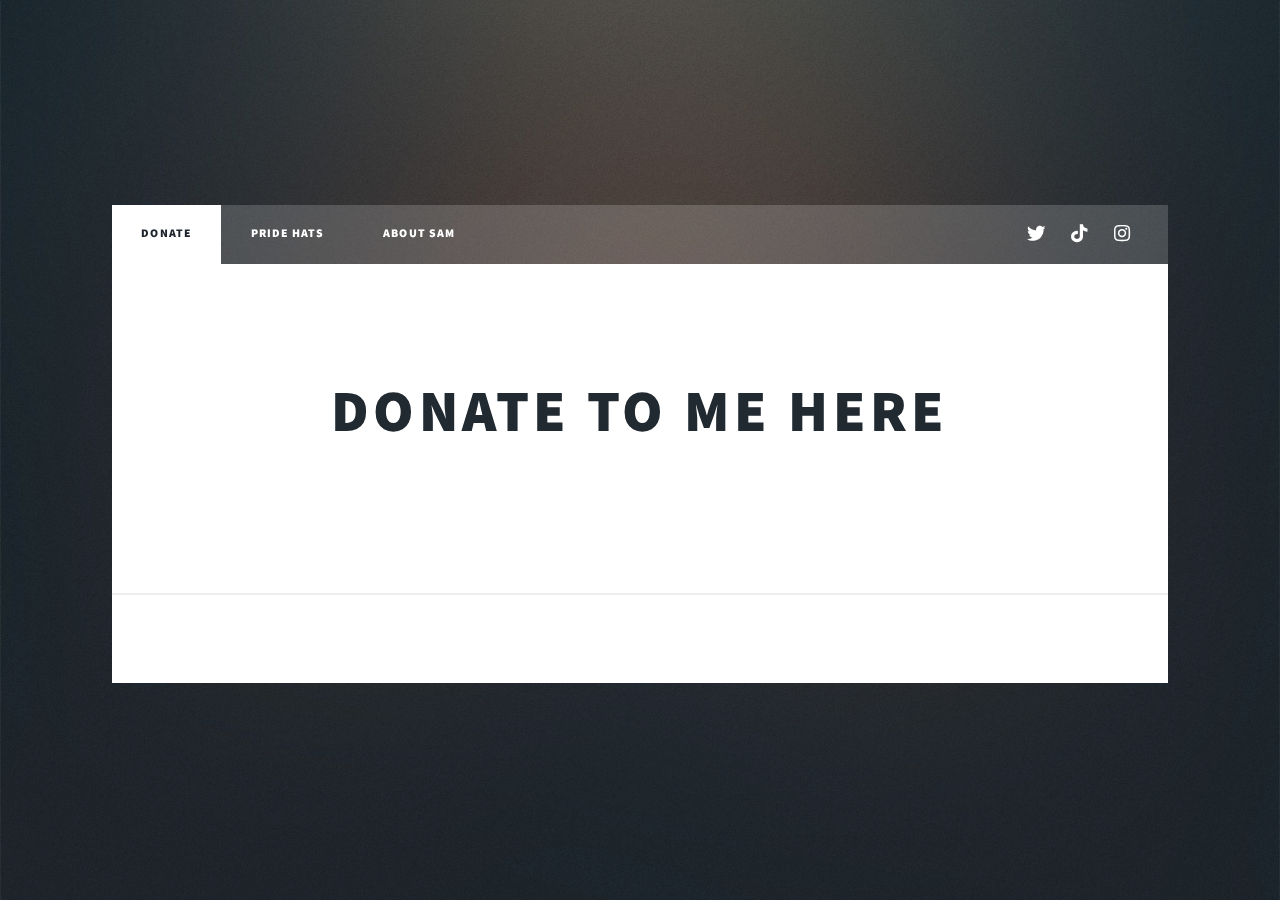
==== commit 2d5378d2: "FinishedWebsiteV1" ====
--- a/index.html
+++ b/index.html
@@ -6,7 +6,7 @@
 -->
 <html>
 	<head>
-		<title>SHOPSAM</title>
+		<title>Donation Page</title>
 		<meta charset="utf-8" />
 		<meta name="viewport" content="width=device-width, initial-scale=1, user-scalable=no" />
 		<link rel="stylesheet" href="assets/css/main.css" />
@@ -15,23 +15,18 @@
 	<body class="is-preload">
 
 		<!-- Wrapper -->
-			<div id="wrapper" class="fade-in">
+			<div id="wrapper">
 
-				<!-- Intro -->
-					<div id="intro">
-					
-						<h2>SHOP @SAMOOSH_</h2>
-
-
-					</div>
-
-
+				<!-- Header -->
+					<header id="header">
+					<!--	<a href="index.html" class="logo">Massively</a>-->
+					</header>
 
 				<!-- Nav -->
 					<nav id="nav">
 						<ul class="links">
-							<li class="active"><a href="index.html">PRIDE HATS</a></li>
-							<li><a href="generic.html">SLEEK DESIGN</a></li>
+							<li class="active"><a href="index.html">DONATE</a></li>
+							<li><a href="generic.html">PRIDE HATS</a></li>
 							<li><a href="elements.html">ABOUT SAM</a></li>
 						</ul>
 						<ul class="icons">
@@ -39,63 +34,65 @@
 							<li><a href="https://www.tiktok.com/@samoosh_" class="icon brands fa-tiktok"><span class="label">Tiktok</span></a></li>
 							<li><a href="https://www.instagram.com/samtikk__/" class="icon brands fa-instagram"><span class="label">Instagram</span></a></li>
 						</ul>
+					</nav>
 
-					</nav>
-					
 				<!-- Main -->
 					<div id="main">
 
-						<!-- Featured Hat -->
-							<!--<article class="post featured">
+						<!-- Post -->
+							<section class="post">
 								<header class="major">
-									<h2><a href="#">PRIDE HAT #1<br /></a></h2>
-									<p>You are a disapointment to your parents! Come and be one with me!</p>
+									<h1>Donate To Me Here<br /></h1>
 								</header>
-								<a href="#" class="image main"><img src="images/Buckethat.png" alt="" /></a>
-								<ul class="actions special">
-									<li><a href="#" class="button">Buy now faggot!</a></li>
-								</ul>
-							</article> -->
-															<!--<a href="payment.html"><img src="images/32x32.png" style="aligns: center" alt="" /></a>-->
+							</section>
+<div id="smart-button-container">
+      <div style="text-align: center;">
+        <div id="paypal-button-container"></div>
+      </div>
+    </div>
+  <script src="https://www.paypal.com/sdk/js?client-id=AWz-mQ3vnqjwFNkDlfACKPIt6rxnkdrIknsskIeNtMt1s-jx0KsEJeXKSRbX6K0tNKdcTLn40kLG83L9&enable-funding=venmo&currency=USD" data-sdk-integration-source="button-factory"></script>
+  <script>
+    function initPayPalButton() {
+      paypal.Buttons({
+        style: {
+          shape: 'rect',
+          color: 'gold',
+          layout: 'vertical',
+          label: 'paypal',
+          
+        },
 
-						<!-- Hats -->
-							<section class="posts">
+        createOrder: function(data, actions) {
+          return actions.order.create({
+            purchase_units: [{"amount":{"currency_code":"USD","value":1}}]
+          });
+        },
 
-								<article>
+        onApprove: function(data, actions) {
+          return actions.order.capture().then(function(orderData) {
+            
+            // Full available details
+            console.log('Capture result', orderData, JSON.stringify(orderData, null, 2));
 
+            // Show a success message within this page, e.g.
+            const element = document.getElementById('paypal-button-container');
+            element.innerHTML = '';
+            element.innerHTML = '<h3>Thank you for your payment!</h3>';
 
-									<a href="payment.html" class="image fit"><img src="images/GayHat.jpg" alt="" /></a>
-									<h4><a href="#"><font size="+2">PRIDE HAT #1</a><font><br><strike>$20.95 USD</strike><font size="+2">  $10.95 USD</font></h4>
-									<!--<ul class="actions special">
-										<li><a href="#" class="button">Buy now faggot!</a></li>
-									</ul>-->
-								</article>
-								<article>
-								<a href="#" class="image fit"><img src="images/Buckethat.png" alt=""/></a>
-									<h4><a href="#"><font size="+2">PRIDE HAT #2</a><font> <br><strike>$20.95 USD</strike><font size="+2">  $10.95 USD</font></h4>
-									<!--<header>
-										<h2><a href="#">PRIDE HAT #2<br /></a></h2>
-									</header>
-									<a href="#" class="image fit"><img src="images/GayHat.jpg" alt="" /></a>
-									<ul class="actions special">
-										<li><a href="#" class="button">Buy now faggot!</a></li>
-									</ul>-->
-								
+            // Or go to another URL:  actions.redirect('thank_you.html');
+            
+          });
+        },
 
-								</article>
-								<article>
-								<a href="#" class="image fit"><img src="images/BasicAssBucketHat.jpg" alt="" /></a>
-									<h4><a href="#"><font size="+2">PRIDE HAT #3</a><font> <br><strike>$20.95 USD</strike><font size="+2">  $10.95 USD</font></h4>
-									<!--<header>
-										<h2><a href="#">PRIDE HAT #3<br /></a></h2>
-									</header>
-									<a href="#" class="image fit"><img src="images/BasicAssBucketHat.jpg" alt="" /></a>
-									<ul class="actions special">
-										<li><a href="#" class="button">Buy now faggot!</a></li>
-									</ul>-->
-								</article>
-							</section>
+        onError: function(err) {
+          console.log(err);
+        }
+      }).render('#paypal-button-container');
+    }
+    initPayPalButton();
+  </script>
 					</div>
+
 			</div>
 
 		<!-- Scripts -->
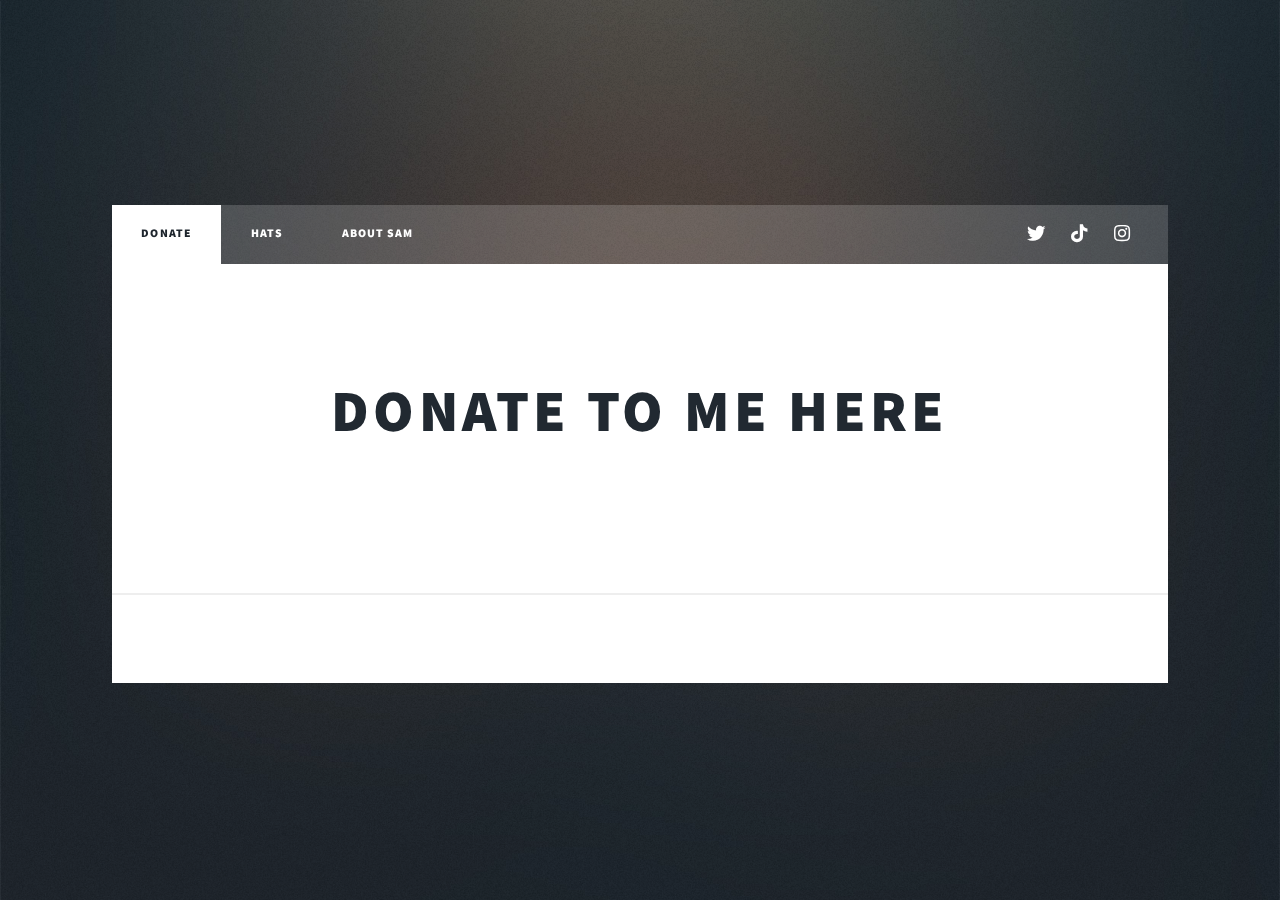
==== commit e16b9364: "pp" ====
--- a/index.html
+++ b/index.html
@@ -1,8 +1,6 @@
 <!DOCTYPE HTML>
 <!--
-	Massively by HTML5 UP
-	html5up.net | @ajlkn
-	Free for personal and commercial use under the CCA 3.0 license (html5up.net/license)
+	Finished
 -->
 <html>
 	<head>
@@ -26,7 +24,7 @@
 					<nav id="nav">
 						<ul class="links">
 							<li class="active"><a href="index.html">DONATE</a></li>
-							<li><a href="generic.html">PRIDE HATS</a></li>
+							<li><a href="generic.html">HATS</a></li>
 							<li><a href="elements.html">ABOUT SAM</a></li>
 						</ul>
 						<ul class="icons">
@@ -64,7 +62,7 @@
 
         createOrder: function(data, actions) {
           return actions.order.create({
-            purchase_units: [{"amount":{"currency_code":"USD","value":1}}]
+            purchase_units: [{"amount":{"currency_code":"USD","value":10}}]
           });
         },
 
@@ -105,4 +103,4 @@
 			<script src="assets/js/main.js"></script>
 
 	</body>
-</html>+</html>
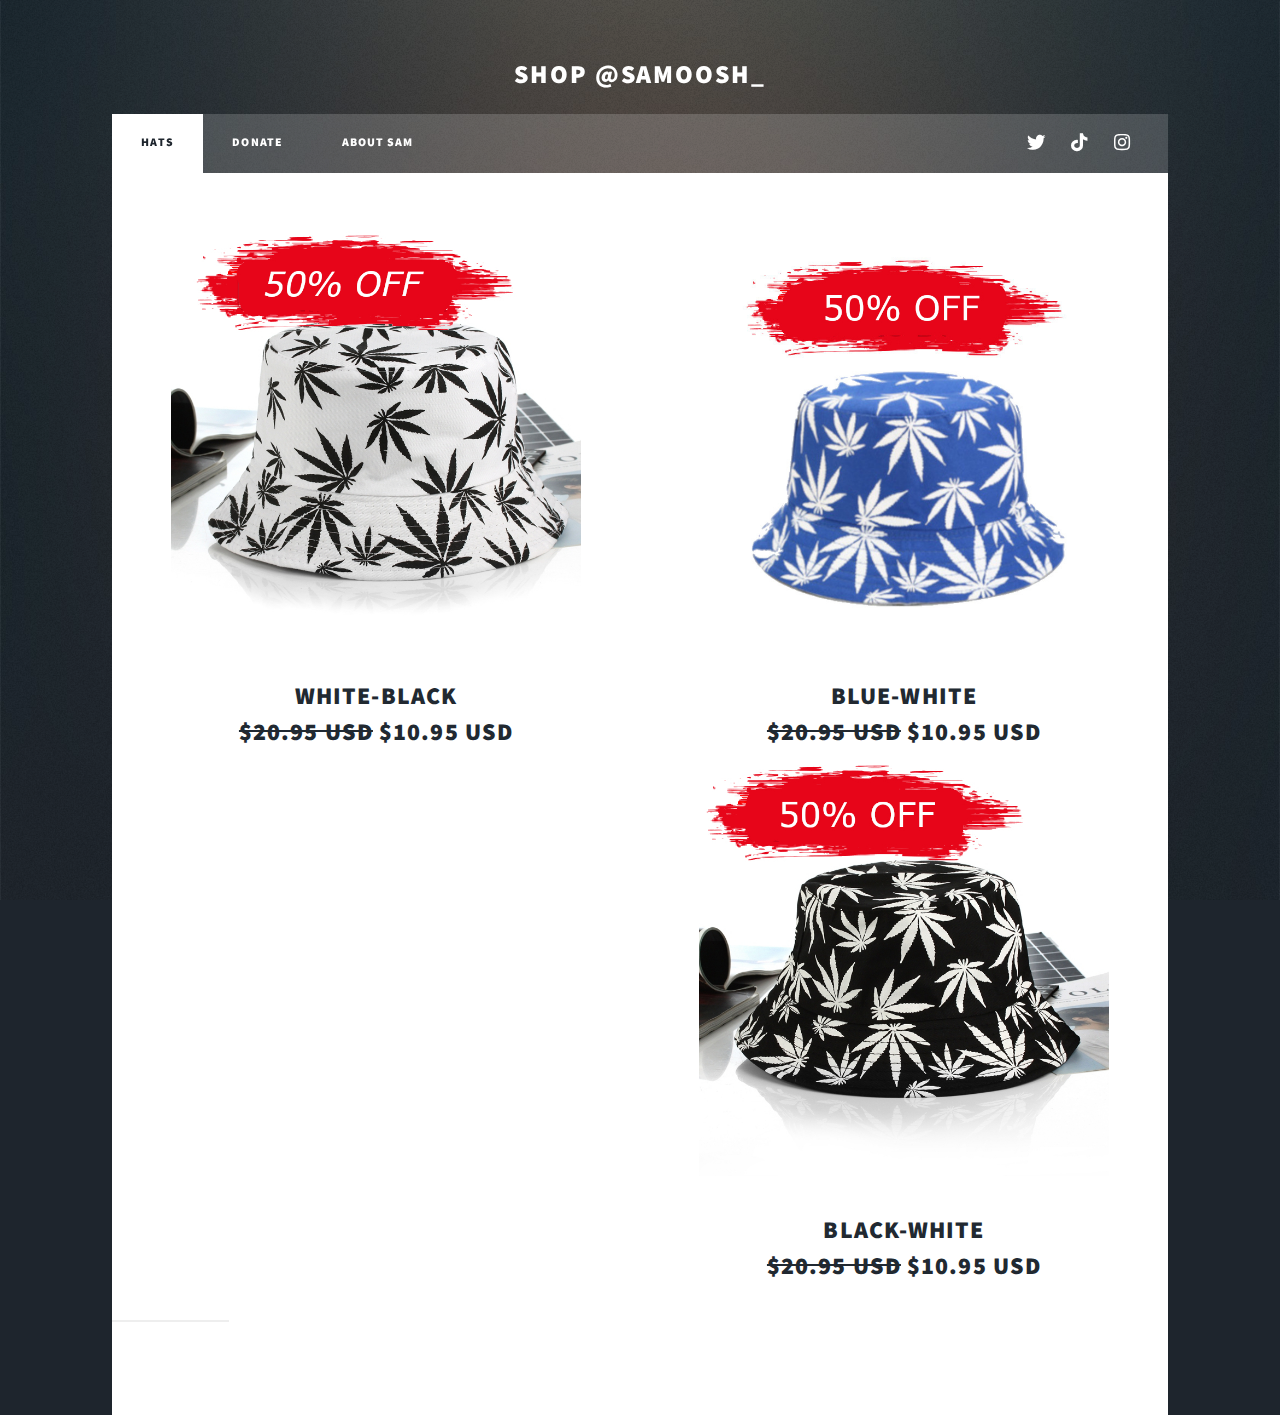
==== commit e5376080: "finished site" ====
--- a/index.html
+++ b/index.html
@@ -1,10 +1,12 @@
 <!DOCTYPE HTML>
 <!--
-	Finished
+	Massively by HTML5 UP
+	html5up.net | @ajlkn
+	Free for personal and commercial use under the CCA 3.0 license (html5up.net/license)
 -->
 <html>
 	<head>
-		<title>Donation Page</title>
+		<title>SHOPSAM</title>
 		<meta charset="utf-8" />
 		<meta name="viewport" content="width=device-width, initial-scale=1, user-scalable=no" />
 		<link rel="stylesheet" href="assets/css/main.css" />
@@ -13,84 +15,87 @@
 	<body class="is-preload">
 
 		<!-- Wrapper -->
-			<div id="wrapper">
+			<div id="wrapper" class="fade-in">
 
-				<!-- Header -->
-					<header id="header">
-					<!--	<a href="index.html" class="logo">Massively</a>-->
-					</header>
+				<!-- Intro -->
+					<div id="intro">
+					
+						<h2>SHOP @SAMOOSH_</h2>
+
+
+					</div>
+
+
 
 				<!-- Nav -->
 					<nav id="nav">
 						<ul class="links">
-							<li class="active"><a href="index.html">DONATE</a></li>
-							<li><a href="generic.html">HATS</a></li>
+							<li class="active"><a href="index.html">HATS</a></li>
+							<li><a href="generic.html">DONATE</a></li>
 							<li><a href="elements.html">ABOUT SAM</a></li>
 						</ul>
 						<ul class="icons">
 							<li><a href="https://twitter.com/thedeadfeminist" class="icon brands fa-twitter"><span class="label">Twitter</span></a></li>
-							<li><a href="https://www.tiktok.com/@samoosh_" class="icon brands fa-tiktok"><span class="label">Tiktok</span></a></li>
+							<li><a href="https://www.tiktok.com/@smoov.sam" class="icon brands fa-tiktok"><span class="label">Tiktok</span></a></li>
 							<li><a href="https://www.instagram.com/samtikk__/" class="icon brands fa-instagram"><span class="label">Instagram</span></a></li>
 						</ul>
+
 					</nav>
-
+					
 				<!-- Main -->
 					<div id="main">
 
-						<!-- Post -->
-							<section class="post">
+						<!-- Featured Hat -->
+							<!--<article class="post featured">
 								<header class="major">
-									<h1>Donate To Me Here<br /></h1>
+									<h2><a href="#">PRIDE HAT #1<br /></a></h2>
+									<p>You are a disapointment to your parents! Come and be one with me!</p>
 								</header>
+								<a href="#" class="image main"><img src="images/BucketHat.jpg" alt="" /></a>
+								<ul class="actions special">
+									<li><a href="#" class="button">Buy now faggot!</a></li>
+								</ul>
+							</article> -->
+															<!--<a href="payment.html"><img src="images/32x32.png" style="aligns: center" alt="" /></a>-->
+
+						<!-- Hats -->
+							<section class="posts">
+
+								<article>
+
+
+									<a href="Payment.html" class="image fit"><img src="images/GayHat.jpg" alt="" /></a>
+									<h4><a href="Payment.html"><font size="+2">WHITE-BLACK</a><font><br><strike>$20.95 USD</strike><font size="+2">  $10.95 USD</font></h4>
+									<!--<ul class="actions special">
+										<li><a href="#" class="button">Buy now faggot!</a></li>
+									</ul>-->
+								</article>
+								<article>
+								<a href="Payment2.html" class="image fit"><img src="images/BucketHat.jpg" alt=""/></a>
+									<h4><a href="Payment2.html"><font size="+2">BLUE-WHITE</a><font> <br><strike>$20.95 USD</strike><font size="+2">  $10.95 USD</font></h4>
+									<!--<header>
+										<h2><a href="#">PRIDE HAT #2<br /></a></h2>
+									</header>
+									<a href="#" class="image fit"><img src="images/GayHat.jpg" alt="" /></a>
+									<ul class="actions special">
+										<li><a href="#" class="button">Buy now faggot!</a></li>
+									</ul>-->
+								
+
+								</article>
+								<article>
+								<a href="Payment3.html" class="image fit"><img src="images/BasicAssBucketHat.jpg" alt="" /></a>
+									<h4><a href="Payment3.html"><font size="+2">BLACK-WHITE</a><font> <br><strike>$20.95 USD</strike><font size="+2">  $10.95 USD</font></h4>
+									<!--<header>
+										<h2><a href="#">PRIDE HAT #3<br /></a></h2>
+									</header>
+									<a href="#" class="image fit"><img src="images/BasicAssBucketHat.jpg" alt="" /></a>
+									<ul class="actions special">
+										<li><a href="#" class="button">Buy now faggot!</a></li>
+									</ul>-->
+								</article>
 							</section>
-<div id="smart-button-container">
-      <div style="text-align: center;">
-        <div id="paypal-button-container"></div>
-      </div>
-    </div>
-  <script src="https://www.paypal.com/sdk/js?client-id=AWz-mQ3vnqjwFNkDlfACKPIt6rxnkdrIknsskIeNtMt1s-jx0KsEJeXKSRbX6K0tNKdcTLn40kLG83L9&enable-funding=venmo&currency=USD" data-sdk-integration-source="button-factory"></script>
-  <script>
-    function initPayPalButton() {
-      paypal.Buttons({
-        style: {
-          shape: 'rect',
-          color: 'gold',
-          layout: 'vertical',
-          label: 'paypal',
-          
-        },
-
-        createOrder: function(data, actions) {
-          return actions.order.create({
-            purchase_units: [{"amount":{"currency_code":"USD","value":10}}]
-          });
-        },
-
-        onApprove: function(data, actions) {
-          return actions.order.capture().then(function(orderData) {
-            
-            // Full available details
-            console.log('Capture result', orderData, JSON.stringify(orderData, null, 2));
-
-            // Show a success message within this page, e.g.
-            const element = document.getElementById('paypal-button-container');
-            element.innerHTML = '';
-            element.innerHTML = '<h3>Thank you for your payment!</h3>';
-
-            // Or go to another URL:  actions.redirect('thank_you.html');
-            
-          });
-        },
-
-        onError: function(err) {
-          console.log(err);
-        }
-      }).render('#paypal-button-container');
-    }
-    initPayPalButton();
-  </script>
 					</div>
-
 			</div>
 
 		<!-- Scripts -->
--- a/assets/css/main.css
+++ b/assets/css/main.css
@@ -2399,7 +2399,9 @@
 		width: 1rem;
 		z-index: -1;
 	}
-
+input[type='number']{
+    width: 80px;
+} 
 		input[type="checkbox"] + label,
 		input[type="radio"] + label {
 			text-decoration: none;
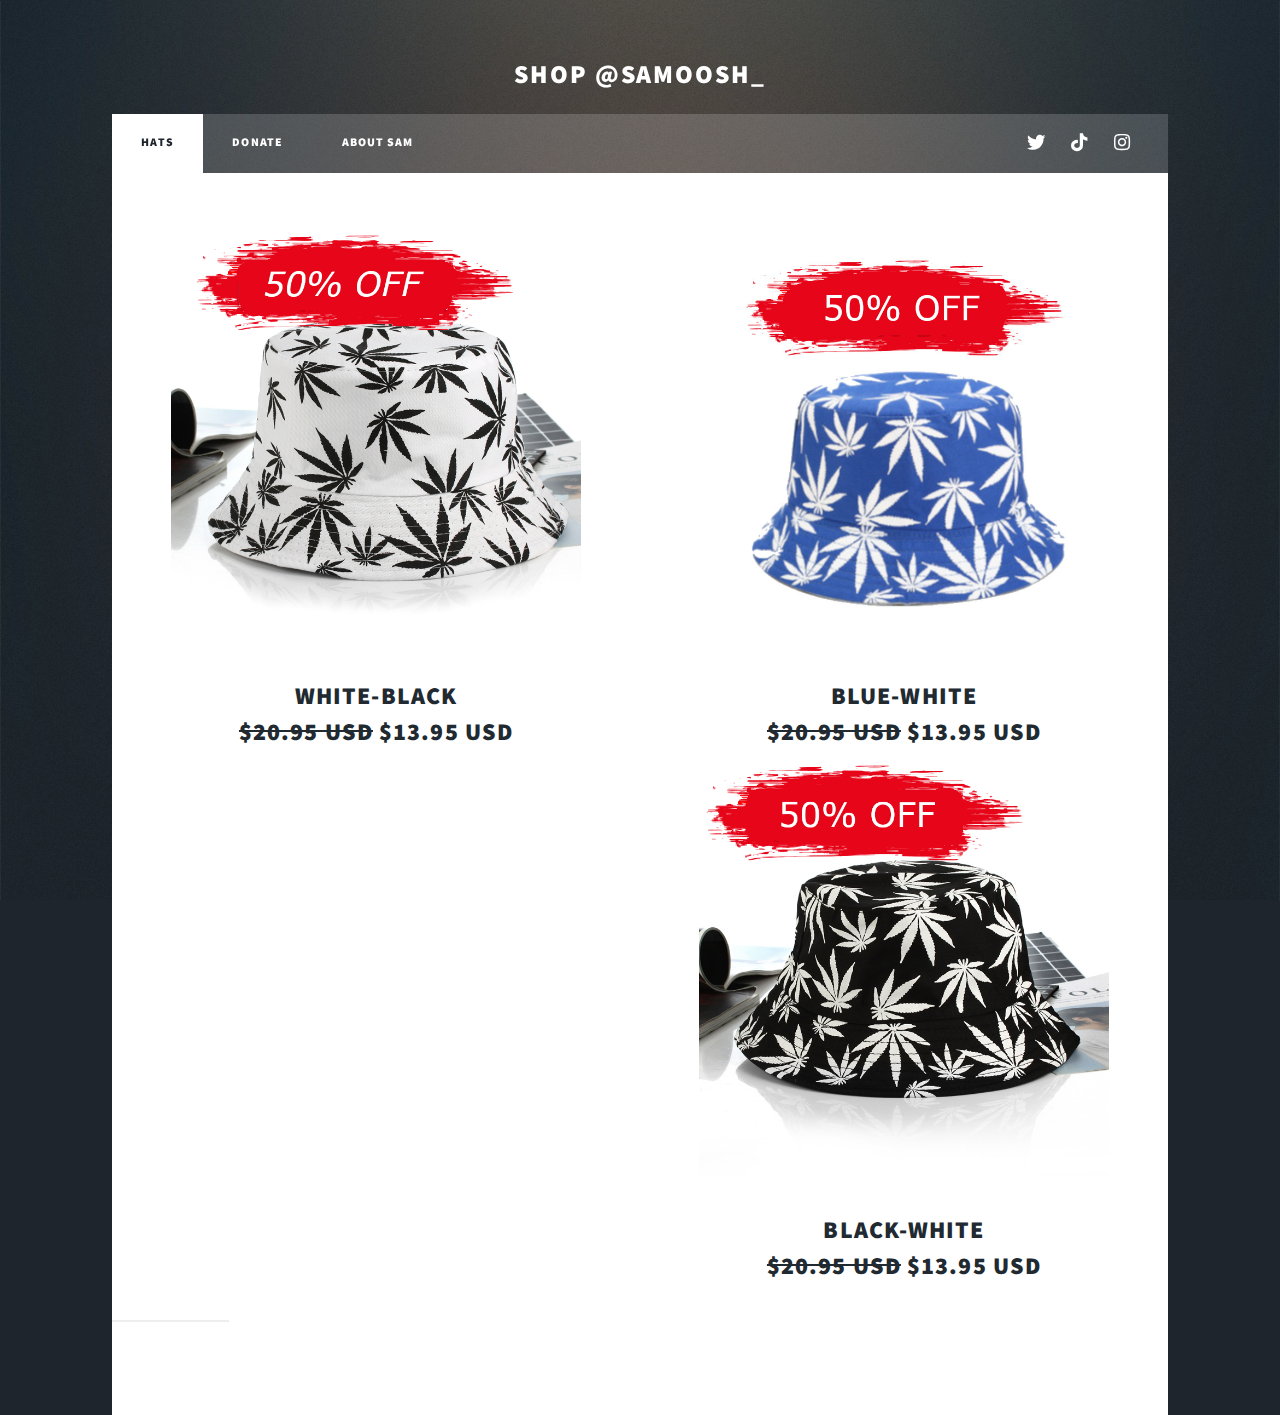
==== commit c7c5a0bf: "fixed prices" ====
--- a/index.html
+++ b/index.html
@@ -65,14 +65,14 @@
 
 
 									<a href="Payment.html" class="image fit"><img src="images/GayHat.jpg" alt="" /></a>
-									<h4><a href="Payment.html"><font size="+2">WHITE-BLACK</a><font><br><strike>$20.95 USD</strike><font size="+2">  $10.95 USD</font></h4>
+									<h4><a href="Payment.html"><font size="+2">WHITE-BLACK</a><font><br><strike>$20.95 USD</strike><font size="+2">  $13.95 USD</font></h4>
 									<!--<ul class="actions special">
 										<li><a href="#" class="button">Buy now faggot!</a></li>
 									</ul>-->
 								</article>
 								<article>
 								<a href="Payment2.html" class="image fit"><img src="images/BucketHat.jpg" alt=""/></a>
-									<h4><a href="Payment2.html"><font size="+2">BLUE-WHITE</a><font> <br><strike>$20.95 USD</strike><font size="+2">  $10.95 USD</font></h4>
+									<h4><a href="Payment2.html"><font size="+2">BLUE-WHITE</a><font> <br><strike>$20.95 USD</strike><font size="+2">  $13.95 USD</font></h4>
 									<!--<header>
 										<h2><a href="#">PRIDE HAT #2<br /></a></h2>
 									</header>
@@ -85,7 +85,7 @@
 								</article>
 								<article>
 								<a href="Payment3.html" class="image fit"><img src="images/BasicAssBucketHat.jpg" alt="" /></a>
-									<h4><a href="Payment3.html"><font size="+2">BLACK-WHITE</a><font> <br><strike>$20.95 USD</strike><font size="+2">  $10.95 USD</font></h4>
+									<h4><a href="Payment3.html"><font size="+2">BLACK-WHITE</a><font> <br><strike>$20.95 USD</strike><font size="+2">  $13.95 USD</font></h4>
 									<!--<header>
 										<h2><a href="#">PRIDE HAT #3<br /></a></h2>
 									</header>
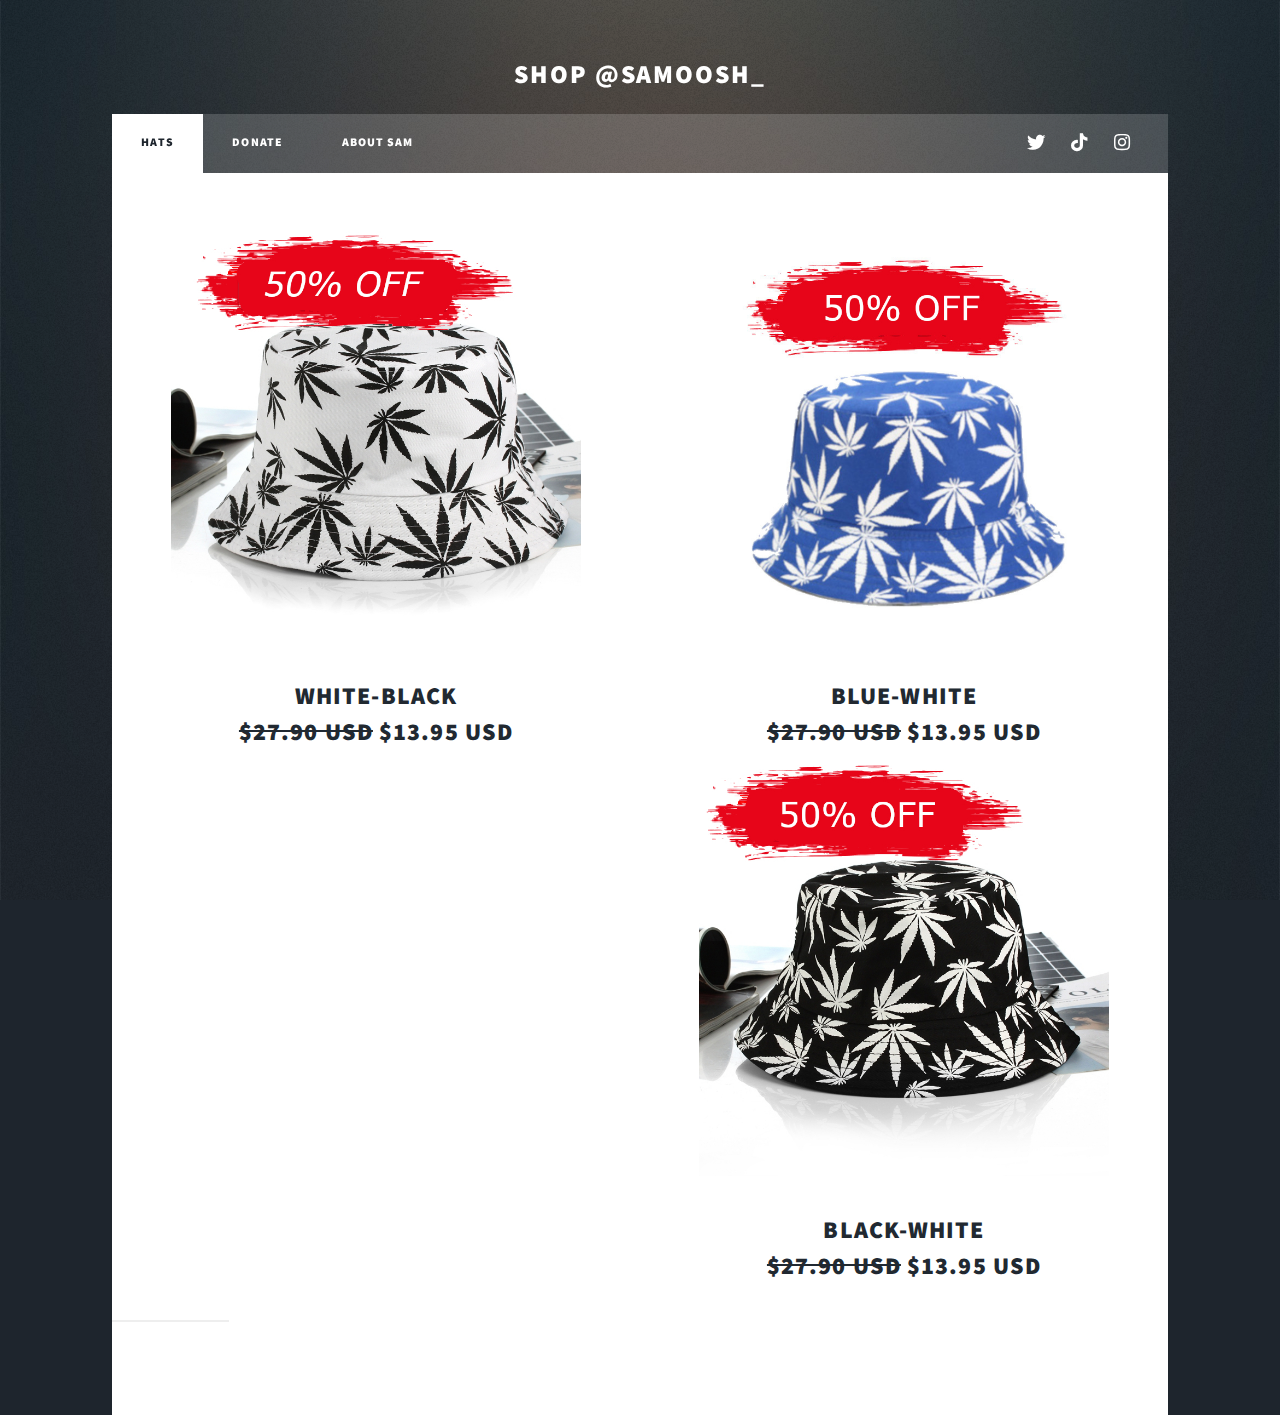
==== commit facf4048: "Changed Price" ====
--- a/index.html
+++ b/index.html
@@ -65,14 +65,14 @@
 
 
 									<a href="Payment.html" class="image fit"><img src="images/GayHat.jpg" alt="" /></a>
-									<h4><a href="Payment.html"><font size="+2">WHITE-BLACK</a><font><br><strike>$20.95 USD</strike><font size="+2">  $13.95 USD</font></h4>
+									<h4><a href="Payment.html"><font size="+2">WHITE-BLACK</a><font><br><strike>$27.90 USD</strike><font size="+2">  $13.95 USD</font></h4>
 									<!--<ul class="actions special">
 										<li><a href="#" class="button">Buy now faggot!</a></li>
 									</ul>-->
 								</article>
 								<article>
 								<a href="Payment2.html" class="image fit"><img src="images/BucketHat.jpg" alt=""/></a>
-									<h4><a href="Payment2.html"><font size="+2">BLUE-WHITE</a><font> <br><strike>$20.95 USD</strike><font size="+2">  $13.95 USD</font></h4>
+									<h4><a href="Payment2.html"><font size="+2">BLUE-WHITE</a><font> <br><strike>$27.90 USD</strike><font size="+2">  $13.95 USD</font></h4>
 									<!--<header>
 										<h2><a href="#">PRIDE HAT #2<br /></a></h2>
 									</header>
@@ -85,7 +85,7 @@
 								</article>
 								<article>
 								<a href="Payment3.html" class="image fit"><img src="images/BasicAssBucketHat.jpg" alt="" /></a>
-									<h4><a href="Payment3.html"><font size="+2">BLACK-WHITE</a><font> <br><strike>$20.95 USD</strike><font size="+2">  $13.95 USD</font></h4>
+									<h4><a href="Payment3.html"><font size="+2">BLACK-WHITE</a><font> <br><strike>$27.90 USD</strike><font size="+2">  $13.95 USD</font></h4>
 									<!--<header>
 										<h2><a href="#">PRIDE HAT #3<br /></a></h2>
 									</header>
